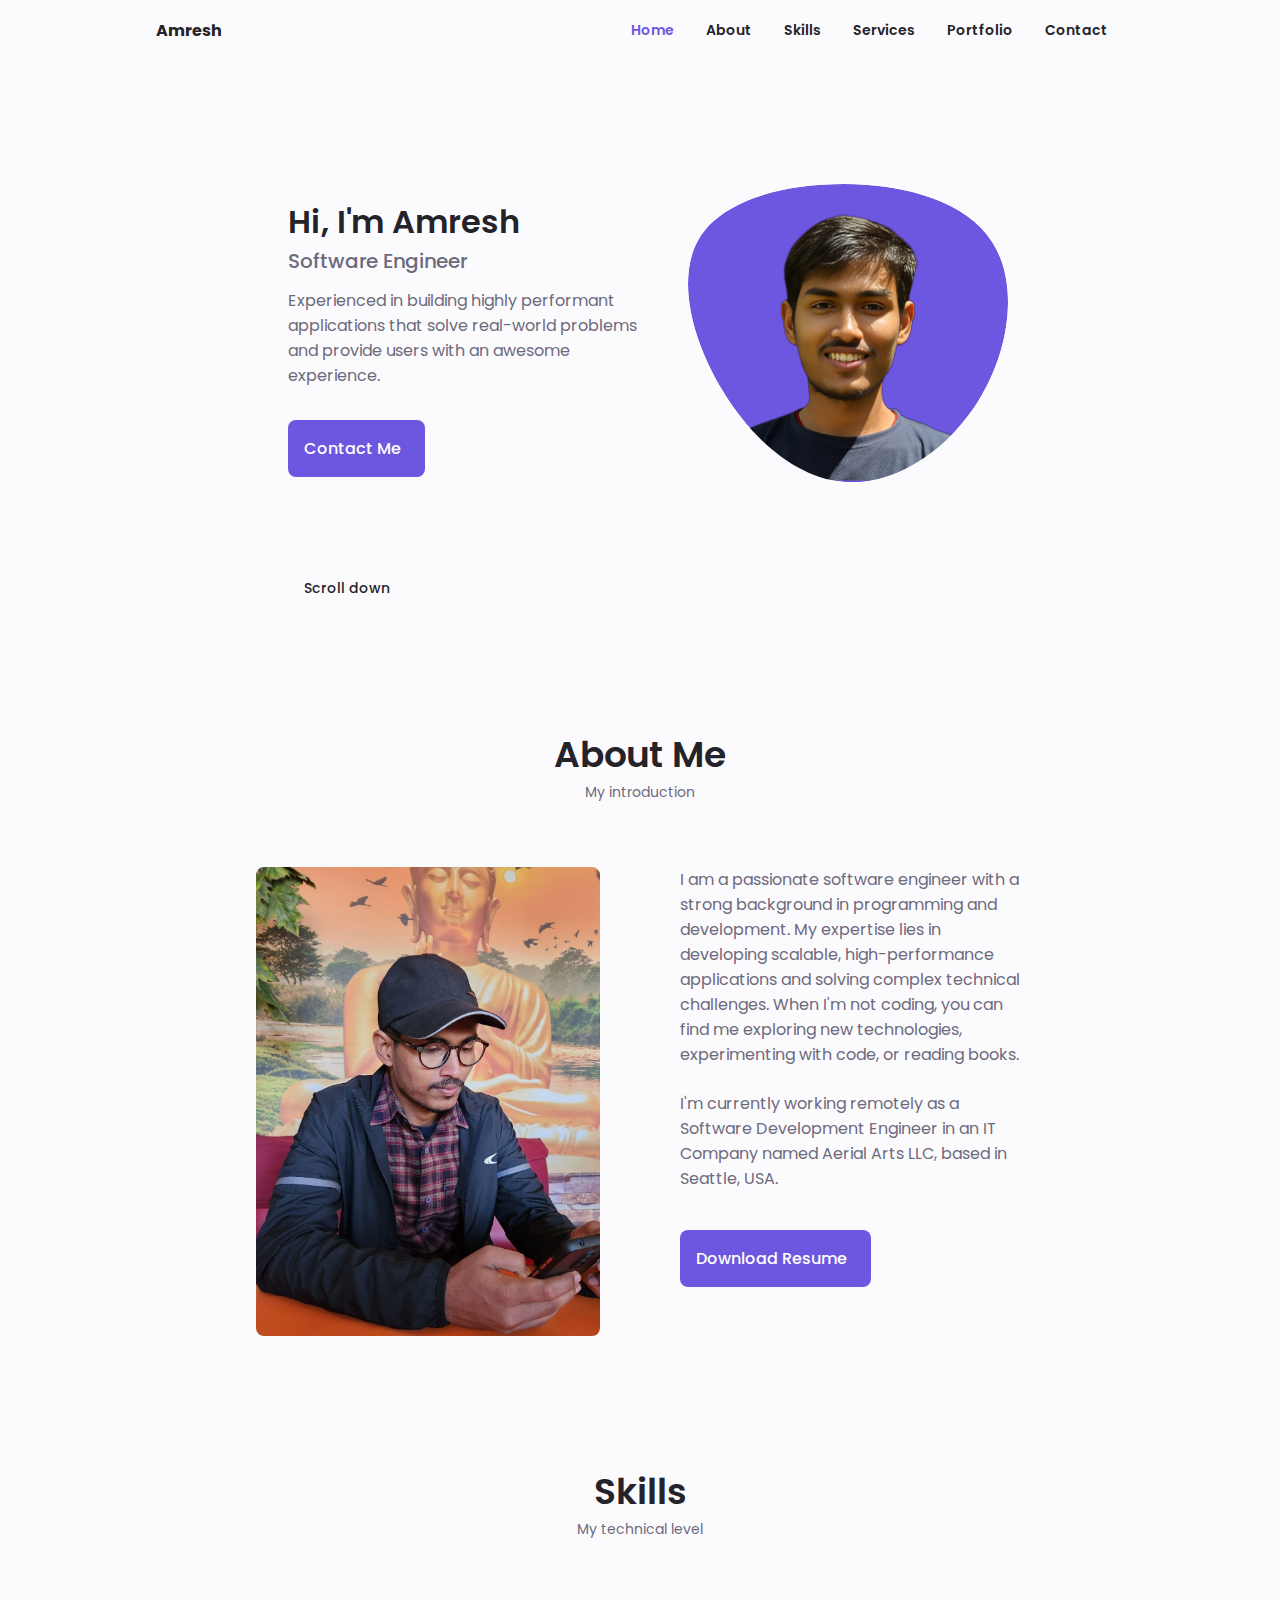
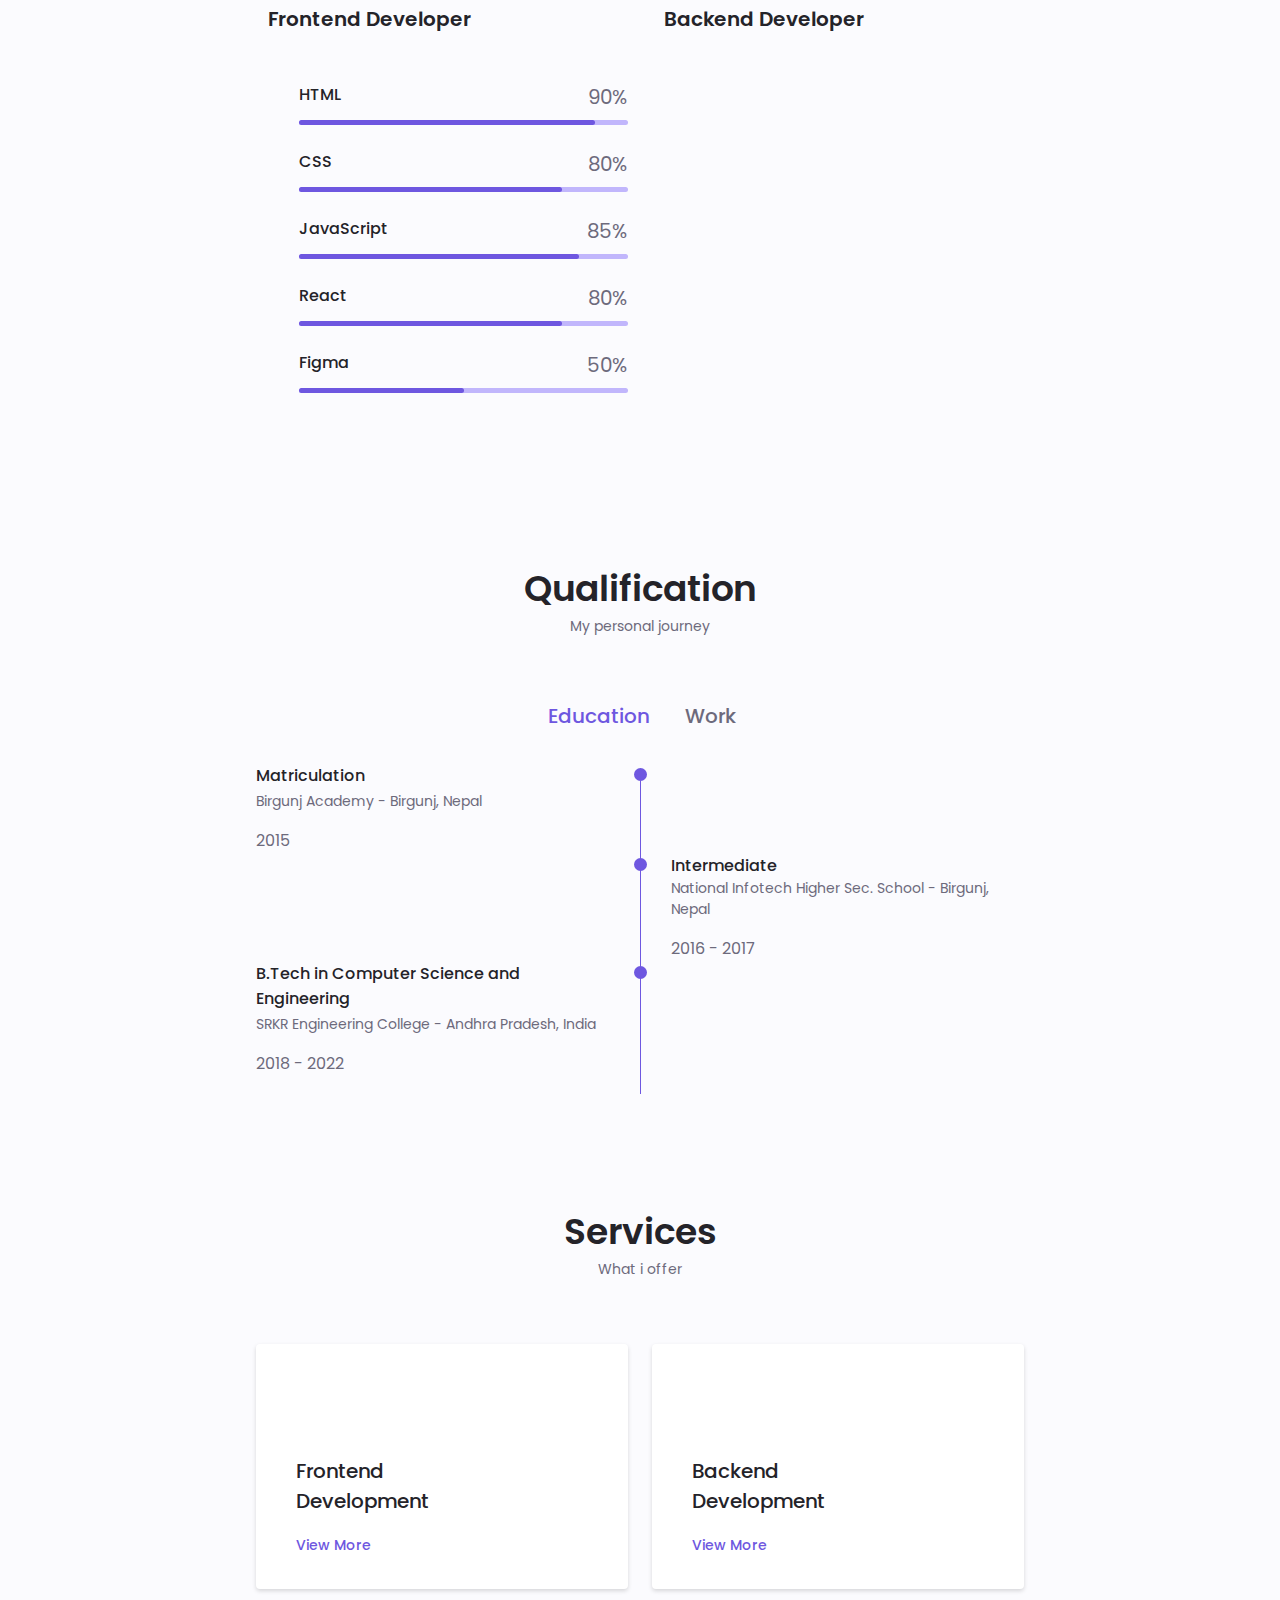
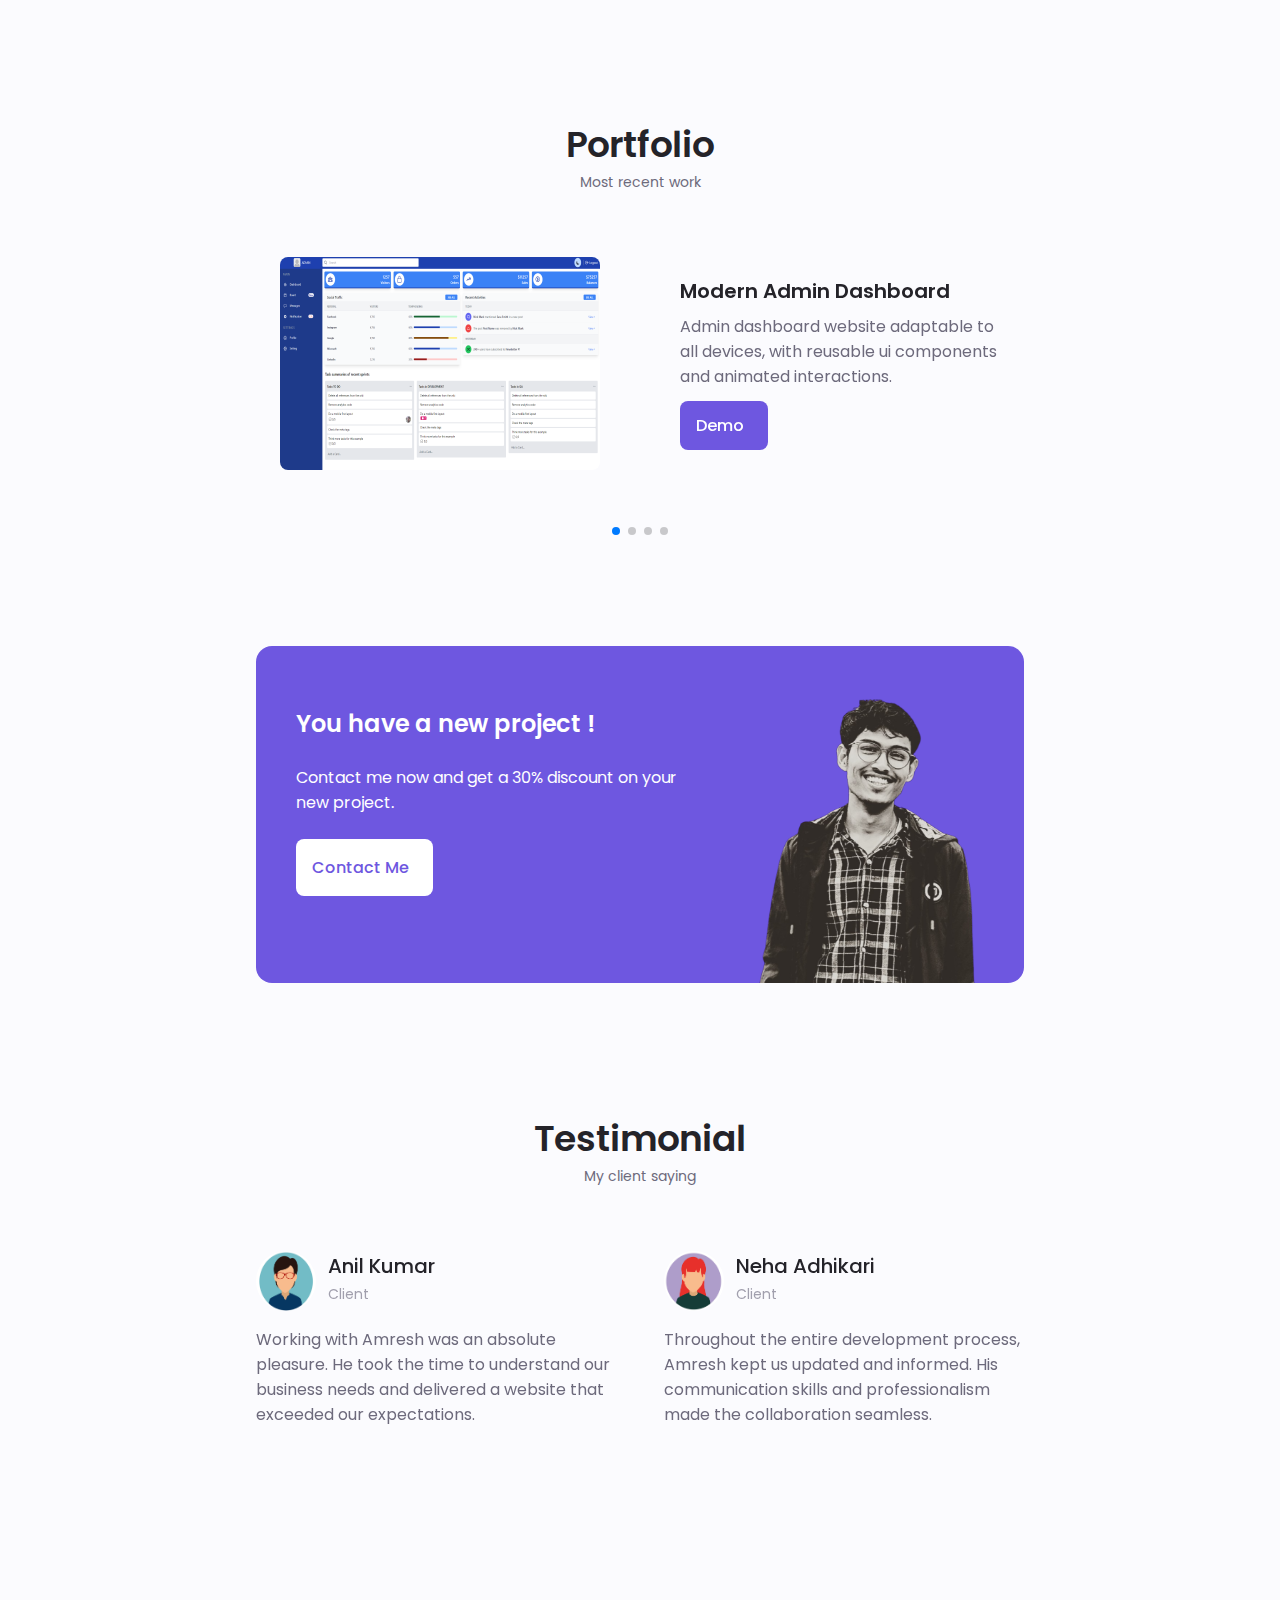
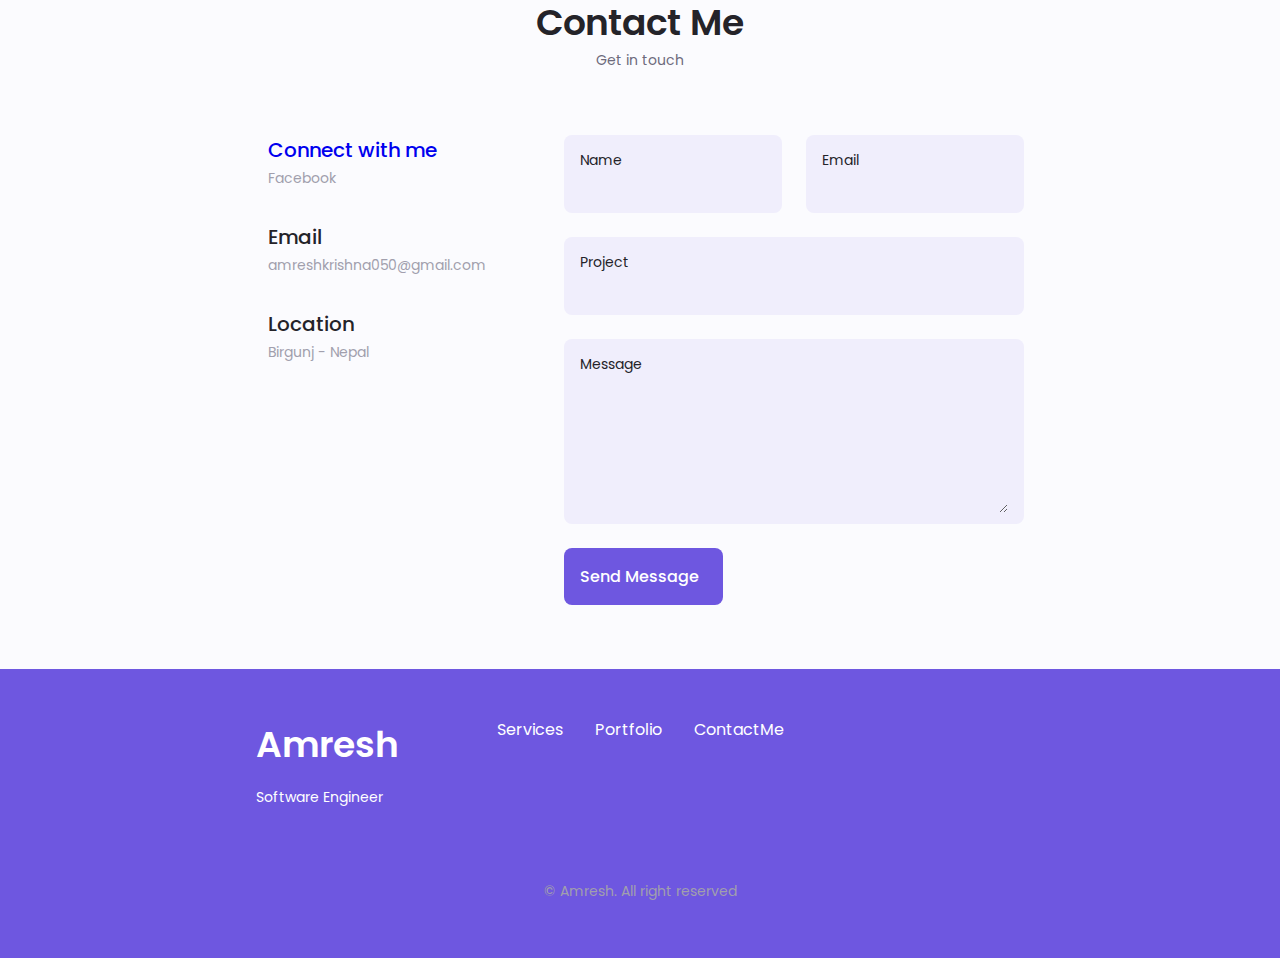
==== index.html @ 9543bdca "initial commit" ====
<!DOCTYPE html>
<html lang="en">

<head>
    <meta charset="UTF-8" />
    <meta name="viewport" content="width=device-width, initial-scale=1.0" />
    <title>Amresh Sharma</title>
    <link rel="shortcut icon" type="image/x-icon" href="assets/img/aks-title.png" />

    <!--==================== UNICONS ====================-->
    <link rel="stylesheet" href="https://unicons.iconscout.com/release/v3.0.6/css/line.css" />
    <link rel="stylesheet" href="https://unicons.iconscout.com/release/v3.0.6/css/solid.css" />

    <!--==================== SWIPER CSS ====================-->
    <link rel="stylesheet" href="assets/css/swiper-bundle.min.css" />

    <!--==================== CSS ====================-->
    <link rel="stylesheet" href="assets/css/styles.css" />
</head>

<body>
    <!--==================== HEADER ====================-->
    <header class="header" id="header">
        <nav class="nav container">
            <a href="#" class="nav__logo">Amresh</a>
            <div class="nav__menu" id="nav-menu">
                <ul class="nav__list grid">
                    <li class="nav__item">
                        <a href="#home" class="nav__link active-link">
                            <i class="uil uil-estate nav__icon"></i>Home
                        </a>
                    </li>
                    <li class="nav__item">
                        <a href="#about" class="nav__link">
                            <i class="uil uil-user nav__icon"></i>About
                        </a>
                    </li>
                    <li class="nav__item">
                        <a href="#skills" class="nav__link">
                            <i class="uil uil-file-alt nav__icon"></i>Skills
                        </a>
                    </li>
                    <li class="nav__item">
                        <a href="#services" class="nav__link">
                            <i class="uil uil-briefcase-alt nav__icon"></i>Services
                        </a>
                    </li>
                    <li class="nav__item">
                        <a href="#portfolio" class="nav__link">
                            <i class="uil uil-scenery nav__icon"></i>Portfolio
                        </a>
                    </li>
                    <li class="nav__item">
                        <a href="#contact" class="nav__link">
                            <i class="uil uil-message nav__icon"></i>Contact
                        </a>
                    </li>
                </ul>

                <i class="uil uil-times nav__close" id="nav-close"></i>
            </div>

            <div class="nav__btns">
                <!-- Theme change button  -->
                <i class="uil uil-moon change-theme" id="theme-button"></i>
                <div class="nav__toggle" id="nav-toggle">
                    <i class="uil uil-apps"></i>
                </div>
            </div>
        </nav>
    </header>

    <!--==================== MAIN ====================-->
    <main class="main">
        <!--==================== HOME ====================-->
        <section class="home section" id="home">
            <div class="home__container container grid">
                <div class="home__content grid">
                    <div class="home__social">
                        <a href="https://www.linkedin.com/in/amresh-sharma-8708b0192/" target="_blank"
                            class="home__social-icon">
                            <i class="uil uil-linkedin-alt"></i>
                        </a>
                        <a href="https://github.com/AmreshSharma01" target="_blank" class="home__social-icon">
                            <i class="uil uil-github-alt"></i>
                        </a>
                        <a href="https://twitter.com/aks_amresh37" target="_blank" class="home__social-icon">
                            <i class="uil uil-twitter-alt"></i>
                        </a>
                    </div>

                    <div class="home__img">
                        <svg class="home__blob" viewBox="0 0 200 187" xmlns="http://www.w3.org/2000/svg"
                            xmlns:xlink="http://www.w3.org/1999/xlink">
                            <mask id="mask0" mask-type="alpha">
                                <path d="M190.312 36.4879C206.582 62.1187 201.309 102.826 182.328 134.186C163.346 165.547 
                                130.807 187.559 100.226 186.353C69.6454 185.297 41.0228 161.023 21.7403 129.362C2.45775 
                                97.8511 -7.48481 59.1033 6.67581 34.5279C20.9871 10.1032 59.7028 -0.149132 97.9666 
                                0.00163737C136.23 0.303176 174.193 10.857 190.312 36.4879Z" />
                            </mask>
                            <g mask="url(#mask0)">
                                <path d="M190.312 36.4879C206.582 62.1187 201.309 102.826 182.328 134.186C163.346 
                                165.547 130.807 187.559 100.226 186.353C69.6454 185.297 41.0228 161.023 21.7403 
                                129.362C2.45775 97.8511 -7.48481 59.1033 6.67581 34.5279C20.9871 10.1032 59.7028 
                                -0.149132 97.9666 0.00163737C136.23 0.303176 174.193 10.857 190.312 36.4879Z" />
                                <image class="home__blob-img" x="12" y="15" href="assets/img/aks.png" />
                            </g>
                        </svg>
                    </div>

                    <div class="home__data">
                        <h1 class="home__title">Hi, I'm Amresh</h1>
                        <h3 class="home__subtitle">Software Engineer</h3>
                        <p class="home__description">
                            Experienced in building highly performant applications that
                            solve real-world problems and provide users with an awesome
                            experience.
                        </p>

                        <a href="#contact" class="button button--flex">
                            Contact Me<i class="uil uil-message button__icon"></i>
                        </a>
                    </div>
                </div>

                <div class="home__scroll">
                    <a href="#about" class="home__scroll-button button--flex">
                        <i class="uil uil-mouse-alt home__scroll-mouse"></i>
                        <span class="home__scroll-name">Scroll down</span>
                        <i class="uil uil-arrow-down home__scroll-arrow"></i>
                    </a>
                </div>
            </div>
        </section>

        <!--==================== ABOUT ====================-->
        <section class="about section" id="about">
            <h2 class="section__title">About Me</h2>
            <span class="section__subtitle">My introduction</span>
            <div class="about__container container grid">
                <img src=" assets/img/about-sec-img.jpg" alt="" class="about__img" />
                <div class="about__data">
                    <p class="about__description">
                        I am a passionate software engineer with a strong background in
                        programming and development. My expertise lies in developing
                        scalable, high-performance applications and solving complex
                        technical challenges. When I'm not coding, you can find me
                        exploring new technologies, experimenting with code, or reading
                        books.
                    </p>
                    <p class="about__description">
                        I'm currently working remotely as a Software Development Engineer
                        in an IT Company named Aerial Arts LLC, based in Seattle, USA.
                    </p>
                    <div class="space-15"></div>
                    <div class="about__buttons">
                        <a download="" href="assets/pdf/Amresh Sharma -Resume.pdf" class="button button--flex">
                            Download Resume
                            <i class="uil uil-download-alt button__icon"></i>
                        </a>
                    </div>
                </div>
            </div>
        </section>

        <!--==================== SKILLS ====================-->
        <section class="skills section" id="skills">
            <h2 class="section__title">Skills</h2>
            <span class="section__subtitle">My technical level</span>

            <div class="skills__container container grid">
                <div>
                    <!--==================== SKILLS 1 ====================-->
                    <div class="skills__content skills__open">
                        <div class="skills__header">
                            <i class="uil uil-brackets-curly skills__icon"></i>
                            <div>
                                <h1 class="skills__titles">Frontend Developer</h1>
                            </div>

                            <i class="uil uil-angle-down skills__arrow"></i>
                        </div>

                        <div class="skills__list grid">
                            <div class="skills__data">
                                <div class="skills__titles">
                                    <h3 class="skills__name">HTML</h3>
                                    <span class="skills__number">90%</span>
                                </div>
                                <div class="skills__bar">
                                    <span class="skills__percentage skills__html"></span>
                                </div>
                            </div>

                            <div class="skills__data">
                                <div class="skills__titles">
                                    <h3 class="skills__name">CSS</h3>
                                    <span class="skills__number">80%</span>
                                </div>
                                <div class="skills__bar">
                                    <span class="skills__percentage skills__css"></span>
                                </div>
                            </div>

                            <div class="skills__data">
                                <div class="skills__titles">
                                    <h3 class="skills__name">JavaScript</h3>
                                    <span class="skills__number">85%</span>
                                </div>
                                <div class="skills__bar">
                                    <span class="skills__percentage skills__js"></span>
                                </div>
                            </div>

                            <div class="skills__data">
                                <div class="skills__titles">
                                    <h3 class="skills__name">React</h3>
                                    <span class="skills__number">80%</span>
                                </div>
                                <div class="skills__bar">
                                    <span class="skills__percentage skills__react"></span>
                                </div>
                            </div>
                            <div class="skills__data">
                                <div class="skills__titles">
                                    <h3 class="skills__name">Figma</h3>
                                    <span class="skills__number">50%</span>
                                </div>
                                <div class="skills__bar">
                                    <span class="skills__percentage skills__figma"></span>
                                </div>
                            </div>
                        </div>
                    </div>
                </div>
                <div>
                    <!--==================== SKILLS 2 ====================-->
                    <div class="skills__content skills__close">
                        <div class="skills__header">
                            <i class="uil uil-server-network skills__icon"></i>
                            <div>
                                <h1 class="skills__titles">Backend Developer</h1>
                            </div>
                            <i class="uil uil-angle-down skills__arrow"></i>
                        </div>

                        <div class="skills__list grid">
                            <div class="skills__data">
                                <div class="skills__titles">
                                    <h3 class="skills__name">Node Js</h3>
                                    <span class="skills__number">75%</span>
                                </div>
                                <div class="skills__bar">
                                    <span class="skills__percentage skills__nodejs"></span>
                                </div>
                            </div>

                            <div class="skills__data">
                                <div class="skills__titles">
                                    <h3 class="skills__name">Java - Springboot</h3>
                                    <span class="skills__number">70%</span>
                                </div>
                                <div class="skills__bar">
                                    <span class="skills__percentage skills__spring"></span>
                                </div>
                            </div>

                            <div class="skills__data">
                                <div class="skills__titles">
                                    <h3 class="skills__name">Python</h3>
                                    <span class="skills__number">60%</span>
                                </div>
                                <div class="skills__bar">
                                    <span class="skills__percentage skills__python"></span>
                                </div>
                            </div>

                            <div class="skills__data">
                                <div class="skills__titles">
                                    <h3 class="skills__name">MySql Database</h3>
                                    <span class="skills__number">75%</span>
                                </div>
                                <div class="skills__bar">
                                    <span class="skills__percentage skills__mysql"></span>
                                </div>
                            </div>
                        </div>
                    </div>
                </div>
            </div>
        </section>

        <!--==================== QUALIFICATION ====================-->
        <section class="qualification section">
            <h2 class="section__title">Qualification</h2>
            <span class="section__subtitle">My personal journey</span>

            <div class="qualification__container container">
                <div class="qualification__tabs">
                    <div class="qualification__button button--flex qualification__active" data-target="#education">
                        <i class="uil uil-graduation-cap qualification__icon"></i>
                        Education
                    </div>
                    <div class="qualification__button button--flex" data-target="#work">
                        <i class="uil uil-briefcase-alt qualification__icon"></i>
                        Work
                    </div>
                </div>

                <div class="qualification__sections">
                    <!--==================== QUALIFICATION CONTENT 1 ====================-->
                    <div class="qualification__content qualification__active" data-content id="education">
                        <!--==================== QUALIFICATION 1 ====================-->
                        <div class="qualification__data">
                            <div>
                                <h3 class="qualification__title">Matriculation</h3>
                                <span class="qualification__subtitle">Birgunj Academy - Birgunj, Nepal
                                </span>
                                <div class="qualifcation__calendar">
                                    <i class="uil uil-calendar-alt"></i>
                                    2015
                                </div>
                            </div>

                            <div>
                                <span class="qualification__rounder"></span>
                                <span class="qualification__line"></span>
                            </div>
                        </div>

                        <!--==================== QUALIFICATION 2 ====================-->
                        <div class="qualification__data">
                            <div></div>

                            <div>
                                <span class="qualification__rounder"></span>
                                <span class="qualification__line"></span>
                            </div>

                            <div>
                                <h3 class="qualification__title">Intermediate</h3>
                                <span class="qualification__subtitle">National Infotech Higher Sec. School - Birgunj,
                                    Nepal</span>
                                <div class="qualifcation__calendar">
                                    <i class="uil uil-calendar-alt"></i>
                                    2016 - 2017
                                </div>
                            </div>
                        </div>

                        <!--==================== QUALIFICATION 3 ====================-->
                        <div class="qualification__data">
                            <div>
                                <h3 class="qualification__title">
                                    B.Tech in Computer Science and Engineering
                                </h3>
                                <span class="qualification__subtitle">SRKR Engineering College - Andhra Pradesh,
                                    India</span>
                                <div class="qualifcation__calendar">
                                    <i class="uil uil-calendar-alt"></i>
                                    2018 - 2022
                                </div>
                            </div>

                            <div>
                                <span class="qualification__rounder"></span>
                                <span class="qualification__line"></span>
                            </div>
                        </div>
                    </div>

                    <!--==================== QUALIFICATION CONTENT 2 ====================-->
                    <div class="qualification__content" data-content id="work">
                        <!--==================== QUALIFICATION 1 ====================-->
                        <div class="qualification__data">
                            <div>
                                <h3 class="qualification__title">Co-Founder</h3>
                                <span class="qualification__subtitle">BinarySquad Pvt. Ltd, an IT company startup</span>
                                <div class="qualifcation__calendar">
                                    <i class="uil uil-calendar-alt"></i>
                                    2022 -2023
                                </div>
                            </div>

                            <div>
                                <span class="qualification__rounder"></span>
                                <span class="qualification__line"></span>
                            </div>
                        </div>

                        <!--==================== QUALIFICATION 2 ====================-->
                        <div class="qualification__data">
                            <div></div>

                            <div>
                                <span class="qualification__rounder"></span>
                                <span class="qualification__line"></span>
                            </div>

                            <div>
                                <h3 class="qualification__title">
                                    Software Development Engineer
                                </h3>
                                <span class="qualification__subtitle">Aerial Arts LLC - Seattle, USA (Remote Work from
                                    Nepal)</span>
                                <div class="qualifcation__calendar">
                                    <i class="uil uil-calendar-alt"></i>
                                    2022 - 2023
                                </div>
                            </div>
                        </div>
                    </div>
                </div>
            </div>
        </section>

        <!--==================== SERVICES ====================-->
        <section class="services section" id="services">
            <h2 class="section__title">Services</h2>
            <span class="section__subtitle">What i offer</span>

            <div class="services__container container grid">
                <!--==================== SERVICE 1 ====================-->
                <div class="services__content">
                    <div>
                        <i class="uil uil-arrow services__icon"></i>
                        <h3 class="services__title">Frontend <br />Development</h3>
                    </div>

                    <span class="button button--flex button--small button--link services__button">
                        View More
                        <i class="uil uil-arrow-right button__icon"></i>
                    </span>

                    <div class="services__modal">
                        <div class="services__modal-content">
                            <h4 class="services__modal-title">
                                Frontend <br />Development
                            </h4>
                            <i class="uil uil-times services__modal-close"></i>

                            <ul class="services__modal-services grid">
                                <li class="services__modal-service">
                                    <i class="uil uil-check-circle services__modal-icon"></i>
                                    <p>I design and build user interfaces.</p>
                                </li>
                                <li class="services__modal-service">
                                    <i class="uil uil-check-circle services__modal-icon"></i>
                                    <p>Web page development using latest tech stack.</p>
                                </li>
                                <li class="services__modal-service">
                                    <i class="uil uil-check-circle services__modal-icon"></i>
                                    <p>
                                        I position your company websites at priority on search
                                        engines by managing its SEO performance.
                                    </p>
                                </li>
                            </ul>
                        </div>
                    </div>
                </div>

                <!--==================== SERVICE 2 ====================-->
                <div class="services__content">
                    <div>
                        <i class="uil uil-pen services__icon"></i>
                        <h3 class="services__title">Backend <br />Development</h3>
                    </div>

                    <span class="button button--flex button--small button--link services__button">
                        View More
                        <i class="uil uil-arrow-right button__icon"></i>
                    </span>

                    <div class="services__modal">
                        <div class="services__modal-content">
                            <h4 class="services__modal-title">Backend <br />Development</h4>
                            <i class="uil uil-times services__modal-close"></i>

                            <ul class="services__modal-services grid">
                                <li class="services__modal-service">
                                    <i class="uil uil-check-circle services__modal-icon"></i>
                                    <p>
                                        I create and maintain APIs that enable communication
                                        between the front-end of web applications and the
                                        server-side.
                                    </p>
                                </li>
                                <li class="services__modal-service">
                                    <i class="uil uil-check-circle services__modal-icon"></i>
                                    <p>
                                        I design and maintain the database schema for web
                                        applications.
                                    </p>
                                </li>
                                <li class="services__modal-service">
                                    <i class="uil uil-check-circle services__modal-icon"></i>
                                    <p>
                                        I deploy web applications to servers and cloud platforms
                                        such as AWS or Google Cloud Platform.
                                    </p>
                                </li>
                            </ul>
                        </div>
                    </div>
                </div>
            </div>
        </section>

        <!--==================== PORTFOLIO ====================-->
        <section class="portfolio section" id="portfolio">
            <h2 class="section__title">Portfolio</h2>
            <span class="section__subtitle">Most recent work</span>
            <div class="portfolio__container container swiper-container">
                <div class="swiper-wrapper">
                    <!--==================== PORTFOLIO 1====================-->
                    <div class="portfolio__content grid swiper-slide">
                        <img src="assets/img/portfolio1.png" alt="" class="portfolio__img" />
                        <div class="portfolio__data">
                            <h3 class="portfolio__title">Modern Admin Dashboard</h3>
                            <p class="portfolio__description">
                                Admin dashboard website adaptable to all devices, with
                                reusable ui components and animated interactions.
                            </p>
                            <a href="https://aks-admin-dashboard.netlify.app/"
                                class="button button--flex button--small portfolio__button">
                                Demo
                                <i class="uil uil-arrow-right button__icon"></i>
                            </a>
                        </div>
                    </div>
                    <!--==================== PORTFOLIO 2====================-->
                    <div class="portfolio__content grid swiper-slide">
                        <img src="assets/img/portfolio2.jpg" alt="" class="portfolio__img" />
                        <div class="portfolio__data">
                            <h3 class="portfolio__title">AlphaX Website</h3>
                            <p class="portfolio__description">
                                Cloud Hosting Website made using pure html and css.
                            </p>
                            <a href="https://aksamresh.netlify.app/"
                                class="button button--flex button--small portfolio__button">
                                Demo
                                <i class="uil uil-arrow-right button__icon"></i>
                            </a>
                        </div>
                    </div>
                    <!--==================== PORTFOLIO 3====================-->
                    <div class="portfolio__content grid swiper-slide">
                        <img src="assets/img/portfolio3.jpg" alt="" class="portfolio__img" />
                        <div class="portfolio__data">
                            <h3 class="portfolio__title">Hospital Management System</h3>
                            <p class="portfolio__description">
                                A Web based Hospital Patient Record Management System project
                                supporting most of the standard HIMS functionalities.
                            </p>
                            <a href="https://github.com/AmreshSharma01/Hospital-Management-System"
                                class="button button--flex button--small portfolio__button">
                                Code
                                <i class="uil uil-arrow-right button__icon"></i>
                            </a>
                        </div>
                    </div>
                    <!--==================== PORTFOLIO 4====================-->
                    <div class="portfolio__content grid swiper-slide">
                        <img src="assets/img/portfolio4.png" alt="" class="portfolio__img" />
                        <div class="portfolio__data">
                            <h3 class="portfolio__title">Web Crawler</h3>
                            <p class="portfolio__description">
                                A desktop application used for web scraping which uses
                                Beautiful Soup python library for pulling data out of HTML and
                                XML files.
                            </p>
                            <a href="https://github.com/AmreshSharma01/Hackathon-2019/tree/main/project"
                                class="button button--flex button--small portfolio__button">
                                Code
                                <i class="uil uil-arrow-right button__icon"></i>
                            </a>
                        </div>
                    </div>
                </div>

                <!-- Add Arrows  -->
                <div class="swiper-button-next">
                    <i class="uil uil-angle-right-b swiper-portfolio-icon"></i>
                </div>
                <div class="swiper-button-prev">
                    <i class="uil uil-angle-left-b swiper-portfolio-icon"></i>
                </div>

                <!-- Add Pagination -->
                <div class="swiper-pagination"></div>
            </div>
        </section>

        <!--==================== PROJECT IN MIND ====================-->
        <section class="project section">
            <div class="project__bg">
                <div class="project__container container grid">
                    <div class="project__data">
                        <h2 class="project__title">You have a new project !</h2>
                        <p class="project__description">
                            Contact me now and get a 30% discount on your new project.
                        </p>
                        <a href="#contact" class="button button--flex button--white">
                            Contact Me
                            <i class="uil uil-message project__icon button__icon"></i>
                        </a>
                    </div>
                    <img src="assets/img/project-sec-img.png" alt="" class="project__img" />
                </div>
            </div>
        </section>

        <!--==================== TESTIMONIAL ====================-->
        <section class="testimonial section">
            <h2 class="section__title">Testimonial</h2>
            <span class="section__subtitle">My client saying</span>
            <div class="testimonial__container container swiper-container">
                <div class="swiper-wrapper">
                    <!--==================== TESTIMONIAL 1 ====================-->
                    <div class="testimonial__content swiper-slide">
                        <div class="testimonial__data">
                            <div class="testimonial__header">
                                <img src="assets/img/avatar-male.png" alt="" class="testimonial__img" />

                                <div>
                                    <h3 class="testimonial__name">Anil Kumar</h3>
                                    <span class="testimonial__client">Client</span>
                                </div>
                            </div>

                            <div>
                                <!-- <i class="uil uil-star testimonial__icon-star"></i> -->
                                <i class="uis uis-star testimonial__icon-star"></i>
                                <i class="uis uis-star testimonial__icon-star"></i>
                                <i class="uis uis-star testimonial__icon-star"></i>
                                <i class="uis uis-star testimonial__icon-star"></i>
                                <i class="uis uis-star testimonial__icon-star"></i>
                            </div>
                        </div>
                        <p class="testimonial__description">
                            Working with Amresh was an absolute pleasure. He took the time
                            to understand our business needs and delivered a website that
                            exceeded our expectations.
                        </p>
                    </div>
                    <!--==================== TESTIMONIAL 2 ====================-->
                    <div class="testimonial__content swiper-slide">
                        <div class="testimonial__data">
                            <div class="testimonial__header">
                                <img src="assets/img/avatar-female.png" alt="" class="testimonial__img" />

                                <div>
                                    <h3 class="testimonial__name">Neha Adhikari</h3>
                                    <span class="testimonial__client">Client</span>
                                </div>
                            </div>

                            <div>
                                <i class="uis uis-star testimonial__icon-star"></i>
                                <i class="uis uis-star testimonial__icon-star"></i>
                                <i class="uis uis-star testimonial__icon-star"></i>
                                <i class="uis uis-star testimonial__icon-star"></i>
                                <i class="uis uis-star testimonial__icon-star"></i>
                            </div>
                        </div>
                        <p class="testimonial__description">
                            Throughout the entire development process, Amresh kept us
                            updated and informed. His communication skills and
                            professionalism made the collaboration seamless.
                        </p>
                    </div>
                    <!--==================== TESTIMONIAL 3 ====================-->
                    <div class="testimonial__content swiper-slide">
                        <div class="testimonial__data">
                            <div class="testimonial__header">
                                <img src="assets/img/avatar-male2.png" alt="" class="testimonial__img" />

                                <div>
                                    <h3 class="testimonial__name">Hari Prasad</h3>
                                    <span class="testimonial__client">Client</span>
                                </div>
                            </div>

                            <div>
                                <i class="uis uis-star testimonial__icon-star"></i>
                                <i class="uis uis-star testimonial__icon-star"></i>
                                <i class="uis uis-star testimonial__icon-star"></i>
                                <i class="uis uis-star testimonial__icon-star"></i>
                                <i class="uis uis-star testimonial__icon-star"></i>
                            </div>
                        </div>
                        <p class="testimonial__description">
                            The software solution built for us by him has revolutionized the
                            way we do business. It has increased our productivity and
                            improved our bottom line.
                        </p>
                    </div>
                </div>

                <div class="swiper-pagination swiper-pagination-testimonial"></div>
            </div>
        </section>

        <!--==================== CONTACT ME ====================-->
        <section class="contact section" id="contact">
            <h2 class="section__title">Contact Me</h2>
            <span class="section__subtitle">Get in touch </span>

            <div class="contact__container container grid">
                <div>
                    <div class="contact__information">
                        <i class="uil uil-comment contact__icon"></i>

                        <div>
                            <h3 class="contact__title">
                                <a href="https://www.facebook.com/amreshsharma086" target="_blank">Connect with me</a>
                            </h3>
                            <span class="contact__subtitle">Facebook</span>
                        </div>
                    </div>

                    <div class="contact__information">
                        <i class="uil uil-envelope contact__icon"></i>

                        <div>
                            <h3 class="contact__title">Email</h3>
                            <span class="contact__subtitle">amreshkrishna050@gmail.com</span>
                        </div>
                    </div>

                    <div class="contact__information">
                        <i class="uil uil-map-marker contact__icon"></i>

                        <div>
                            <h3 class="contact__title">Location</h3>
                            <span class="contact__subtitle">Birgunj - Nepal</span>
                        </div>
                    </div>
                </div>

                <form action="" class="contact__form grid">
                    <div class="contact__inputs grid">
                        <div class="contact__content">
                            <label for="" class="contact__label">Name</label>
                            <input type="text" class="contact__input" />
                        </div>
                        <div class="contact__content">
                            <label for="" class="contact__label">Email</label>
                            <input type="email" class="contact__input" />
                        </div>
                    </div>
                    <div class="contact__content">
                        <label for="" class="contact__label">Project</label>
                        <input type="text" class="contact__input" />
                    </div>

                    <div class="contact__content">
                        <label for="" class="contact__label">Message</label>
                        <textarea name="" id="" cols="0" rows="5" class="contact__input"></textarea>
                    </div>

                    <div>
                        <a href="#" class="button button--flex">
                            Send Message
                            <i class="uil uil-message button__icon"></i>
                        </a>
                    </div>
                </form>
            </div>
        </section>
    </main>

    <!--==================== FOOTER ====================-->
    <footer class="footer">
        <div class="footer__bg">
            <div class="footer__container container grid">
                <div>
                    <h1 class="footer__title">Amresh</h1>
                    <span class="footer__subtitle">Software Engineer</span>
                </div>
                <ul class="footer__links">
                    <li>
                        <a href="#services" class="footer__link">Services</a>
                    </li>
                    <li>
                        <a href="#portfolio" class="footer__link">Portfolio</a>
                    </li>
                    <li>
                        <a href="#contact" class="footer__link">ContactMe</a>
                    </li>
                </ul>

                <div class="footer__socials">
                    <a href="https://www.facebook.com/amreshsharma086" target="_blank" class="footer__social">
                        <i class="uil uil-facebook-f footer__icon"></i>
                    </a>
                    <a href="https://www.instagram.com/amreshsharma086/" target="_blank" class="footer__social">
                        <i class="uil uil-instagram footer__icon"></i>
                    </a>
                    <a href="https://twitter.com/aks_amresh37" target="_blank" class="footer__social">
                        <i class="uil uil-twitter footer__icon"></i>
                    </a>
                </div>
            </div>

            <p class="footer__copy">&#169; Amresh. All right reserved</p>
        </div>
    </footer>

    <!--==================== SCROLL TOP ====================-->
    <a href="#" class="scrollup" id="scroll-up">
        <i class="uil uil-arrow-up scrollup__icon"></i>
    </a>

    <!--==================== SWIPER JS ====================-->
    <script src="assets/js/swiper-bundle.min.js"></script>

    <!--==================== MAIN JS ====================-->
    <script src="assets/js/main.js"></script>
</body>

</html>
---- assets/css/styles.css ----
/*==================== GOOGLE FONTS ====================*/
@import url("https://fonts.googleapis.com/css2?family=Poppins:wght@400;500;600&display=swap");

/*==================== VARIABLES CSS ====================*/
:root {
  --header-height: 3rem;

  /*========== Colors ==========*/
  /* Change favorite color */
  --hue-color: 250; /*Purple 250 - Green 142 - Blue 230 - Pink 340 - Red 360 -  myFav 200*/

  /* HSL color mode */
  --first-color: hsl(var(--hue-color), 69%, 61%);
  --first-color-second: hsl(var(--hue-color), 69%, 61%);
  --first-color-alt: hsl(var(--hue-color), 57%, 53%);
  --first-color-lighter: hsl(var(--hue-color), 92%, 85%);
  --title-color: hsl(var(--hue-color), 8%, 15%);
  --text-color: hsl(var(--hue-color), 8%, 45%);
  --text-color-light: hsl(var(--hue-color), 8%, 65%);
  --input-color: hsl(var(--hue-color), 70%, 96%);
  --body-color: hsl(var(--hue-color), 60%, 99%);
  --container-color: #fff;
  --scroll-bar-color: hsl(var(--hue-color), 12%, 90%);
  --scroll-thumb-color: hsl(var(--hue-color), 12%, 80%);

  /*========== Font and typography ==========*/
  --body-font: "Poppins", sans-serif;

  /* .5rem = 8px, 1rem = 16px, 1.5rem = 24px ... */
  --big-font-size: 2rem;
  --h1-font-size: 1.5rem;
  --h2-font-size: 1.25rem;
  --h3-font-size: 1.125rem;
  --normal-font-size: 0.938rem;
  --small-font-size: 0.813rem;
  --smaller-font-size: 0.75rem;

  /*========== Font weight ==========*/
  --font-medium: 500;
  --font-semi-bold: 600;

  /*========== Margenes Bottom ==========*/
  /* .25rem = 4px, .5rem = 8px, .75rem = 12px ... */
  --mb-0-25: 0.25rem;
  --mb-0-5: 0.5rem;
  --mb-0-75: 0.75rem;
  --mb-1: 1rem;
  --mb-1-5: 1.5rem;
  --mb-2: 2rem;
  --mb-2-5: 2.5rem;
  --mb-3: 3rem;

  /*========== z index ==========*/
  --z-tooltip: 10;
  --z-fixed: 100;
  --z-modal: 1000;
}

/* Font size for large devices */
@media screen and (min-width: 968px) {
  :root {
    --big-font-size: 3rem;
    --h1-font-size: 2.25rem;
    --h2-font-size: 1.5rem;
    --h3-font-size: 1.25rem;
    --normal-font-size: 1rem;
    --small-font-size: 0.875rem;
    --smaller-font-size: 0.813rem;
  }
}

/*========== Variables Dark theme ==========*/
body.dark-theme {
  /* HSL color mode */
  --first-color-second: hsl(var(--hue-color), 30%, 8%);
  --title-color: hsl(var(--hue-color), 8%, 95%);
  --text-color: hsl(var(--hue-color), 8%, 75%);
  --input-color: hsl(var(--hue-color), 29%, 16%);
  --body-color: hsl(var(--hue-color), 28%, 12%);
  --container-color: hsl(var(--hue-color), 29%, 16%);
  --scroll-bar-color: hsl(var(--hue-color), 12%, 48%);
  --scroll-thumb-color: hsl(var(--hue-color), 12%, 36%);
}

/*========== Button Dark/Light ==========*/
.nav__btns {
  display: flex;
  align-items: center;
}

.change-theme {
  font-size: 1.25rem;
  color: var(--title-color);
  margin-right: var(--mb-1);
  cursor: pointer;
}

.change-theme:hover {
  color: var(--first-color);
}
/*==================== BASE ====================*/
* {
  box-sizing: border-box;
  padding: 0;
  margin: 0;
}

html {
  scroll-behavior: smooth;
}

body {
  margin: 0 0 var(--header-height) 0;
  font-family: var(--body-font);
  font-size: var(--normal-font-size);
  background-color: var(--body-color);
  color: var(--text-color);
}

h1,
h2,
h3,
h4 {
  color: var(--title-color);
  font-weight: var(--font-semi-bold);
}

ul {
  list-style: none;
}

a {
  text-decoration: none;
}

img {
  max-width: 100%;
  height: auto;
}

.space-1 {
  height: 1px;
  width: 100%;
}
.space-2 {
  height: 2px;
  width: 100%;
}
.space-3 {
  height: 3px;
  width: 100%;
}
.space-4 {
  height: 4px;
  width: 100%;
}
.space-5 {
  height: 5px;
  width: 100%;
}
.space-10 {
  height: 10px;
  width: 100%;
}
.space-15 {
  height: 15px;
  width: 100%;
}
.space-20 {
  height: 20px;
  width: 100%;
}
.space-25 {
  height: 25px;
  width: 100%;
}
.space-30 {
  height: 30px;
  width: 100%;
}
.space-35 {
  height: 35px;
  width: 100%;
}
.space-40 {
  height: 40px;
  width: 100%;
}
.space-45 {
  height: 45px;
  width: 100%;
}
.space-50 {
  height: 50px;
  width: 100%;
}
.space-55 {
  height: 55px;
  width: 100%;
}
.space-60 {
  height: 60px;
  width: 100%;
}
.space-65 {
  height: 65px;
  width: 100%;
}
.space-70 {
  height: 70px;
  width: 100%;
}
.space-75 {
  height: 75px;
  width: 100%;
}
.space-80 {
  height: 80px;
  width: 100%;
}
.space-85 {
  height: 85px;
  width: 100%;
}
.space-90 {
  height: 90px;
  width: 100%;
}
.space-95 {
  height: 95px;
  width: 100%;
}
.space-100 {
  height: 100px;
  width: 100%;
}
/*==================== REUSABLE CSS CLASSES ====================*/
.section {
  padding: 2rem 0 4rem;
}

.section__title {
  font-size: var(--h1-font-size);
  color: var(--title-color);
}

.section__subtitle {
  display: block;
  font-size: var(--small-font-size);
  margin-bottom: var(--mb-3);
}

.section__title,
.section__subtitle {
  text-align: center;
}

/*==================== LAYOUT ====================*/
.container {
  max-width: 768px;
  margin-left: var(--mb-1-5);
  margin-right: var(--mb-1-5);
}

.grid {
  display: grid;
  gap: 1.5rem;
}

.header {
  width: 100%;
  position: fixed;
  bottom: 0;
  left: 0;
  z-index: var(--z-fixed);
  background-color: var(--body-color);
}

/*==================== NAV ====================*/
.nav {
  max-width: 968px;
  height: var(--header-height);
  display: flex;
  justify-content: space-between;
  align-items: center;
}

.nav__logo,
.nav__toggle {
  color: var(--title-color);
  font-weight: bold;
}

.nav__logo:hover {
  color: var(--first-color);
}

.nav__toggle {
  font-size: 1.1rem;
  cursor: pointer;
}

.nav__toggle:hover {
  color: var(--first-color);
}

@media screen and (max-width: 767px) {
  .nav__menu {
    position: fixed;
    bottom: -100%;
    left: 0;
    width: 100%;
    background-color: var(--body-color);
    padding: 2rem 1.5rem 4rem;
    box-shadow: 0 -1px 4px rgba(0, 0, 0, 0.15);
    border-radius: 1.5rem 1.5rem 0 0;
    transition: 0.3s;
  }
}

.nav__list {
  grid-template-columns: repeat(3, 1fr);
  gap: 2rem;
}

.nav__link {
  display: flex;
  flex-direction: column;
  align-items: center;
  font-size: var(--small-font-size);
  color: var(--title-color);
  font-weight: var(--font-semi-bold);
}

.nav__link:hover {
  color: var(--first-color);
}

.nav__icon {
  font-size: 1.2rem;
}

.nav__close {
  position: absolute;
  right: 1.3rem;
  bottom: 0.5rem;
  font-size: 1.5rem;
  cursor: pointer;
  color: var(--first-color);
}

.nav__close:hover {
  color: var(--first-color-alt);
}
/* show menu */
.show-menu {
  bottom: 0;
}
/* Active link */
.active-link {
  color: var(--first-color);
}

/* Change background header */
.scroll-header {
  box-shadow: 0 -1px 4px rgba(0, 0, 0, 0.15);
}
/*==================== HOME ====================*/
.home__container {
  gap: 1rem;
}

.home__content {
  grid-template-columns: 5fr 3fr;
  padding-top: 3.5rem;
  align-items: center;
}

.home__social {
  display: grid;
  grid-template-columns: max-content;
  row-gap: 1rem;
}

.home__social-icon {
  font-size: 1.25rem;
  color: var(--first-color);
}

.home__social-icon:hover {
  color: var(--first-color-alt);
}

.home__blob {
  width: 200px;
  fill: var(--first-color);
}

.home__blob-img {
  width: 170px;
}

.home__data {
  grid-column: 1/3;
}

.home__title {
  font-size: bar(----big-font-size);
}

.home__subtitle {
  font-size: var(--h3-font-size);
  color: var(--text-color);
  font-weight: var(--font-medium);
  margin-bottom: var(--mb-0-75);
}

.home__description {
  margin-bottom: var(--mb-2);
}

.home__scroll {
  display: none;
}

.home__scroll-button {
  color: var(--first-color);
  transition: 0.3s;
}

.home__scroll-button:hover {
  transform: translateY(0.25rem);
}

.home__scroll-mouse {
  font-size: 2rem;
}

.home__scroll-name {
  font-size: var(--small-font-size);
  color: var(--title-color);
  font-weight: var(--font-medium);
  margin-right: var(--mb-0-25);
}

.home-scroll-arrow {
  font-size: 1.25rem;
}
/*==================== BUTTONS ====================*/
.button {
  display: inline-block;
  background-color: var(--first-color);
  color: #fff;
  padding: 1rem;
  border-radius: 0.5rem;
  font-weight: var(--font-medium);
}

.button:hover {
  background-color: var(--first-color-alt);
}

.button__icon {
  font-size: 1.25rem;
  margin-left: var(--mb-0-5);
  transition: 0.3s;
}

.button--white {
  background-color: #fff;
  color: var(--first-color);
}

.button--white:hover {
  background-color: #fff;
}
.button--flex {
  display: inline-flex;
  align-items: center;
}

.button--small {
  padding: 0.75rem 1rem;
}

.button--link {
  padding: 0;
  background-color: transparent;
  color: var(--first-color);
}

.button--link:hover {
  background-color: transparent;
  color: var(--first-color-alt);
}

/*==================== ABOUT ====================*/
.about__img {
  width: 200px;
  border-radius: 0.5rem;
  justify-self: center;
  align-self: center;
}

.about__description {
  text-align: left;
  /* https://stackoverflow.com/questions/15118540/css-text-align-justify-big-spaces */
  /* text-align: justify;
  hyphens: auto;
  -webkit-hyphens: auto;
  word-spacing: -0.05em; */
  margin-bottom: var(--mb-1-5);
}

.about__info {
  display: flex;
  justify-content: space-evenly;
  margin-bottom: var(--mb-2-5);
}

.about__info-title {
  font-size: var(--h2-font-size);
  font-weight: var(--font-semi-bold);
  color: var(--title-color);
}

.about__info-name {
  font-size: var(--smaller-font-size);
}

.about__info-title,
.about__info-name {
  display: block;
  text-align: center;
}

.about__buttons {
  display: flex;
  justify-content: center;
}
/*==================== SKILLS ====================*/
.skills__container {
  row-gap: 0;
}

.skills__header {
  display: flex;
  align-items: center;
  margin-bottom: var(--mb-2-5);
  cursor: pointer;
}

.skills__icon,
.skills__arrow {
  font-size: 2rem;
  color: var(--first-color);
}

.skills__icon {
  margin-right: var(--mb-0-75);
}

.skills__titles {
  font-size: var(--h3-font-size);
}

.skills__subtitle {
  font-size: var(--small-font-size);
  color: var(--text-color-light);
}

.skills__arrow {
  margin-left: auto;
  transition: 0.4s;
}

.skills__list {
  row-gap: 1.5rem;
  padding-left: 2.7rem;
}

.skills__titles {
  display: flex;
  justify-content: space-between;
  margin-bottom: var(--mb-0-5);
}

.skills__name {
  font-size: var(--normal-font-size);
  font-weight: var(--font-medium);
}

.skills__bar,
.skills__percentage {
  height: 5px;
  border-radius: 0.25rem;
}

.skills__bar {
  background-color: var(--first-color-lighter);
}

.skills__percentage {
  display: block;
  background-color: var(--first-color);
}

.skills__html {
  width: 90%;
}
.skills__css {
  width: 80%;
}
.skills__js {
  width: 85%;
}
.skills__react {
  width: 80%;
}
.skills__nodejs {
  width: 75%;
}
.skills__spring {
  width: 70%;
}
.skills__python {
  width: 60%;
}
.skills__mysql {
  width: 75%;
}
.skills__figma {
  width: 50%;
}

.skills__close .skills__list {
  height: 0;
  overflow: hidden;
}

.skills__open .skills__list {
  height: max-content;
  margin-bottom: var(--mb-2-5);
}

.skills__open .skills__arrow {
  transform: rotate(-180deg);
}

/*==================== QUALIFICATION ====================*/
.qualification__tabs {
  display: flex;
  justify-content: space-evenly;
  margin-bottom: var(--mb-2);
}

.qualification__button {
  font-size: var(--h3-font-size);
  font-weight: var(--font-medium);
  cursor: pointer;
}

.qualification__button:hover {
  color: var(--first-color);
}

.qualification__icon {
  font-size: 1.8rem;
  margin-right: var(--mb-0-25);
}

.qualification__data {
  display: grid;
  grid-template-columns: 1fr max-content 1fr;
  column-gap: 1.5rem;
}

.qualification__title {
  font-size: var(--normal-font-size);
  font-weight: var(--font-medium);
}

.qualification__subtitle {
  display: inline-block;
  font-size: var(--small-font-size);
  margin-bottom: var(--mb-1);
}

.qualification__calendar {
  font-size: var(--smaller-font-size);
  color: var(--text-color-light);
}

.qualification__rounder {
  display: inline-block;
  width: 13px;
  height: 13px;
  background-color: var(--first-color);
  border-radius: 50%;
}

.qualification__line {
  display: block;
  width: 1px;
  height: 100%;
  background-color: var(--first-color);
  transform: translate(6px, -7px);
}

.qualification [data-content] {
  display: none;
}

.qualification__active[data-content] {
  display: block;
}

.qualification__button.qualification__active {
  color: var(--first-color);
}

/*==================== SERVICES ====================*/
.services__container {
  gap: 1.5rem;
  grid-template-columns: repeat(2, 1fr);
}

.services__content {
  position: relative;
  background-color: var(--container-color);
  padding: 3.5rem 0.5rem 1.25rem 1.5rem;
  border-radius: 0.25rem;
  box-shadow: 0 2px 4px rgba(0, 0, 0, 0.15);
  transition: 0.3s;
}

.services__content:hover {
  box-shadow: 0 4px 8px rgba(0, 0, 0, 0.15);
}

.services__icon {
  display: block;
  font-size: 1.5rem;
  color: var(--first-color);
  margin-bottom: var(--mb-1);
}

.services__title {
  font-size: var(--h3-font-size);
  margin-bottom: var(--mb-1);
  font-weight: var(--font-medium);
}

.services__button {
  cursor: pointer;
  font-size: var(--small-font-size);
}

.services__button:hover .button__icon {
  transform: translateX(0.25rem);
}

.services__modal {
  position: fixed;
  top: 0;
  /* left: 0;
  right: 0; */
  left: 1.5rem;
  right: 1.5rem;
  bottom: 0;
  background-color: rgba(0, 0, 0, 0.5);
  display: flex;
  align-items: center;
  justify-content: center;
  padding: 0 1rem;
  z-index: var(--z-modal);
  opacity: 0;
  visibility: hidden;
  transition: 0.3s;
}

.services__modal-content {
  position: relative;
  background-color: var(--container-color);
  padding: 1.5rem;
  border-radius: 0.5rem;
}

.services__modal-services {
  row-gap: 1rem;
}

.services__modal-service {
  display: flex;
}

.services__modal-title {
  font-size: var(--h3-font-size);
  font-weight: var(--font-medium);
  margin-bottom: var(--mb-1-5);
}

.services__modal-close {
  position: absolute;
  top: 1rem;
  right: 1rem;
  font-size: 1.5rem;
  color: var(--first-color);
  cursor: pointer;
}

.services__modal-icon {
  color: var(--first-color);
  margin-right: var(--mb-0-25);
}

/* Active Modal */
.active-modal {
  opacity: 1;
  visibility: visible;
}
/*==================== PORTFOLIO ====================*/
.portfolio__container {
  overflow: initial;
}

.portfolio__content {
  padding: 0 1.5rem;
}

.portfolio__img {
  width: 265px;
  border-radius: 0.5rem;
  justify-self: center;
}

.portfolio__title {
  font-size: var(--h3-font-size);
  margin-bottom: var(--mb-0-5);
}

.portfolio__description {
  margin-bottom: var(--mb-0-75);
}

.portfolio__button:hover .button__icon {
  transform: translateX(0.25rem);
}

.swiper-button-prev::after,
.swiper-button-next::after {
  content: "";
}

.swiper-portfolio-icon {
  font-size: 2rem;
  color: var(--first-color);
}

.swiper-button-prev {
  left: -0.5rem;
}

.swiper-button-next {
  right: -0.5rem;
}

.swiper-container-horizontal > .swiper-pagination-bullets {
  bottom: -2.5rem;
}

.swiper-pagination-bullets-active {
  background-color: var(--first-color);
}

.swiper-button-prev,
.swiper-button-next,
.swiper-pagination-bullets {
  outline: none;
}

/*==================== PROJECT IN MIND ====================*/
.project {
  text-align: center;
}

.project__bg {
  background-color: var(--first-color-second);
  padding-top: 3rem;
}

.project__title {
  font-size: var(--h2-font-size);
  margin-bottom: var(--mb-1-5);
}

.project__description {
  margin-bottom: var(--mb-1-5);
}

.project__title,
.project__description {
  color: #fff;
}

.project__img {
  width: 232px;
  justify-self: center;
}
/*==================== TESTIMONIAL ====================*/
.testimonial__data,
.testimonial__header {
  display: flex;
}

.testimonial__data {
  justify-content: space-between;
  margin-bottom: var(--mb-1);
}

.testimonial__img {
  width: 60px;
  height: 60px;
  border-radius: 50%;
  margin-right: var(--mb-0-75);
}

.testimonial__name {
  font-size: var(--h3-font-size);
  font-weight: var(--font-medium);
}

.testimonial__client {
  font-size: var(--small-font-size);
  color: var(--text-color-light);
}

.testimonial__description {
  margin-bottom: var(--mb-2-5);
}

.testimonial__icon-star {
  color: var(--first-color);
}

.swiper-container .swiper-pagination-testimonial {
  bottom: 0;
}
/*==================== CONTACT ME ====================*/
.contact__container {
  row-gap: 3rem;
}

.contact__information {
  display: flex;
  margin-bottom: var(--mb-2);
}

.contact__icon {
  font-size: 2rem;
  color: var(--first-color);
  margin-right: var(--mb-0-75);
}

.contact__title {
  font-size: var(--h3-font-size);
  font-weight: var(--font-medium);
}

.contact__subtitle {
  font-size: var(--small-font-size);
  color: var(--text-color-light);
}

.contact__content {
  background-color: var(--input-color);
  border-radius: 0.5rem;
  padding: 0.75rem 1rem 0.25rem;
}

.contact__label {
  font-size: var(--small-font-size);
  color: var(--title-color);
}

.contact__input {
  width: 100%;
  background-color: var(--input-color);
  color: var(--text-color);
  font-family: var(--body-font);
  font-size: var(--normal-font-size);
  border: none;
  outline: none;
  padding: 0.25rem 0.5rem 0.5rem 0;
}
/*==================== FOOTER ====================*/
.footer {
  padding-top: 2rem;
}

.footer__container {
  row-gap: 3.5rem;
}

.footer__bg {
  background-color: var(--first-color-second);
  padding: 2rem 0 3rem;
}

.footer__title {
  font-size: var(--h1-font-size);
  margin-bottom: var(--mb-0-75);
}

.footer__subtitle {
  font-size: var(--small-font-size);
}

.footer__links {
  display: flex;
  flex-direction: column;
  row-gap: 1.5rem;
}

.footer__link:hover {
  color: var(--first-color-lighter);
}

.footer__social {
  font-size: 1.25rem;
  margin-right: var(--mb-1-5);
}

.font__social:hover {
  color: var(--first-color-lighter);
}

.footer__copy {
  font-size: var(--small-font-size);
  text-align: center;
  color: var(--text-color-light);
  margin-top: var(--mb-3);
}

.footer__title,
.footer__subtitle,
.footer__link,
.footer__social {
  color: #fff;
}

/*========== SCROLL UP ==========*/
.scrollup {
  position: fixed;
  right: 1rem;
  bottom: -20%;
  background-color: var(--first-color);
  opacity: 0.8;
  padding: 0 0.3rem;
  border-radius: 0.4rem;
  z-index: var(--z-tooltip);
  transition: 0.4s;
}

.scrollup:hover {
  background-color: var(--first-color-alt);
}

.scrollup__icon {
  font-size: 1.5rem;
  color: #fff;
}

/* Show scroll */
.show-scroll {
  bottom: 5rem;
}
/*========== SCROLL BAR ==========*/
::-webkit-scrollbar {
  width: 0.6rem;
  background-color: var(--scroll-bar-color);
  /* background-color: red; */
  border-radius: 0.5rem;
}

::-webkit-scrollbar-thumb {
  background-color: var(--scroll-thumb-color);
  border-radius: 0.5rem;
}

::-webkit-scrollbar-thumb:hover {
  background-color: var(--text-color-light);
}
/*==================== MEDIA QUERIES ====================*/
/* For small devices */
@media screen and (max-width: 350px) {
  .container {
    margin-left: var(--mb-1);
    margin-right: var(--mb-1);
  }
  .nav__menu {
    padding: 2rem 0.25rem 4rem;
  }
  .nav__list {
    column-gap: 0;
  }
  .homme__content {
    grid-template-columns: 0.25rem 3fr;
  }
  .home__blob {
    width: 180px;
  }

  .skills__title {
    font-size: var(--normal-font-size);
  }

  .qualification__data {
    gap: 0.5rem;
  }

  .services__container {
    grid-template-columns: max-content;
    justify-content: center;
  }
  .services__content {
    padding-right: 3.5rem;
  }
  .services__modal {
    padding: 0.5rem;
  }

  .project__img {
    width: 200px;
  }

  .testimonial__data,
  .testimonial__header {
    flex-direction: column;
    align-items: center;
  }
  .testimonial__img {
    margin-right: 0;
    margin-bottom: var(--mb-0-25);
  }
  .testimonial__data,
  .testimonial__description {
    text-align: center;
  }
}

/* For medium devices */
@media screen and (min-width: 568px) {
  .home__content {
    grid-template-columns: max-content 1fr 1fr;
  }
  .home__data {
    grid-column: initial;
  }
  .home__img {
    order: 1;
    justify-self: center;
  }

  .about__container,
  .skills__container,
  .portfolio__content,
  .project__container,
  .contact__container,
  .footer__container {
    grid-template-columns: repeat(2, 1fr);
  }

  /* Qualification section to be changed */
  /* .qualification__sections {
    display: grid;
    grid-template-columns: 0.6fr;
    justify-content: center;
  } */
}

@media screen and (min-width: 768px) {
  .container {
    margin-left: auto;
    margin-right: auto;
  }

  body {
    margin: 0;
  }

  .section {
    padding: 6rem 0 2rem;
  }
  .section__subtitle {
    margin-bottom: 4rem;
  }

  .header {
    top: 0;
    bottom: initial;
  }

  .header,
  .main,
  .footer__container {
    padding: 0 1rem;
  }

  .nav {
    /* height: calc(var(--header-height)+1.5rem); */
    height: 60px;
    /* height: calc(var(--header-height)+4.5rem); */
    column-gap: 1rem;
  }
  .nav__icon,
  .nav__close,
  .nav__toggle {
    display: none;
  }
  .nav__list {
    display: flex;
    column-gap: 2rem;
  }
  .nav__menu {
    margin-left: auto;
  }
  .change-theme {
    margin: 0;
  }

  .home__container {
    row-gap: 5rem;
  }
  .home__content {
    padding-top: 5.5rem;
    column-gap: 2rem;
  }
  .home__blob {
    width: 270px;
  }
  .home__scroll {
    display: block;
  }
  .home__scroll-button {
    margin-left: 3rem;
  }

  .about__container {
    column-gap: 5rem;
  }
  .about__img {
    width: 350px;
  }
  .about__description {
    text-align: initial;
  }
  .about__info {
    justify-content: space-between;
  }
  .about__buttons {
    justify-content: initial;
  }

  .qualification__tabs {
    justify-content: center;
  }
  .qualification__button {
    margin: 0 var(--mb-1);
  }
  .qualification__sections {
    grid-template-columns: 0.5fr;
  }

  .services__container {
    grid-template-columns: repeat(2, 1fr);
    justify-content: center;
  }
  .services__icon {
    font-size: 2rem;
  }
  .services__content {
    padding: 6rem 0 2rem 2.5rem;
  }
  .services__modal-content {
    width: 450px;
  }

  .portfolio__img {
    width: 320px;
  }
  .portfolio__content {
    align-items: center;
  }

  .project {
    text-align: initial;
  }
  .project__bg {
    background: none;
  }
  .project__container {
    background-color: var(--first-color-second);
    border-radius: 1rem;
    padding: 3rem 2.5rem 0;
    grid-template-columns: 1fr max-content;
    column-gap: 3rem;
  }
  .project__data {
    padding-top: 0.8rem;
  }

  .footer__container {
    grid-template-columns: repeat(3, 1fr);
  }
  .footer__bg {
    padding: 3rem 0 3.5rem;
  }
  .footer__links {
    flex-direction: row;
    column-gap: 2rem;
  }
  .footer__socials {
    justify-self: flex-end;
  }
  .footer__copy {
    margin-top: 4.5rem;
  }
}

/* For large devices */
@media screen and (min-width: 1024px) {
  .header,
  .main,
  .footer__container {
    padding: 0;
  }

  .home__blob {
    width: 320px;
  }
  .home__social {
    transform: translateX(-6rem);
  }

  .services__container {
    /* grid-template-columns: repeat(3, 238px); */
    grid-template-columns: repeat(2, 1fr);
  }

  .portfolio__content {
    column-gap: 5rem;
  }
  .swiper-portfolio-icon {
    font-size: 3.5rem;
    /* font-size: 2.5rem; */
  }
  .swiper-button-prev {
    left: -3.5rem;
  }
  .swiper-button-next {
    right: -3.5rem;
  }
  .swiper-container-horizontal > .swiper-pagination-bullets {
    bottom: -4.5rem;
  }

  .contact__form {
    width: 460px;
  }
  .contact__inputs {
    grid-template-columns: repeat(2, 1fr);
  }

  /* .footer__links {
    display: flex;
    flex-direction: column;
  } */
}
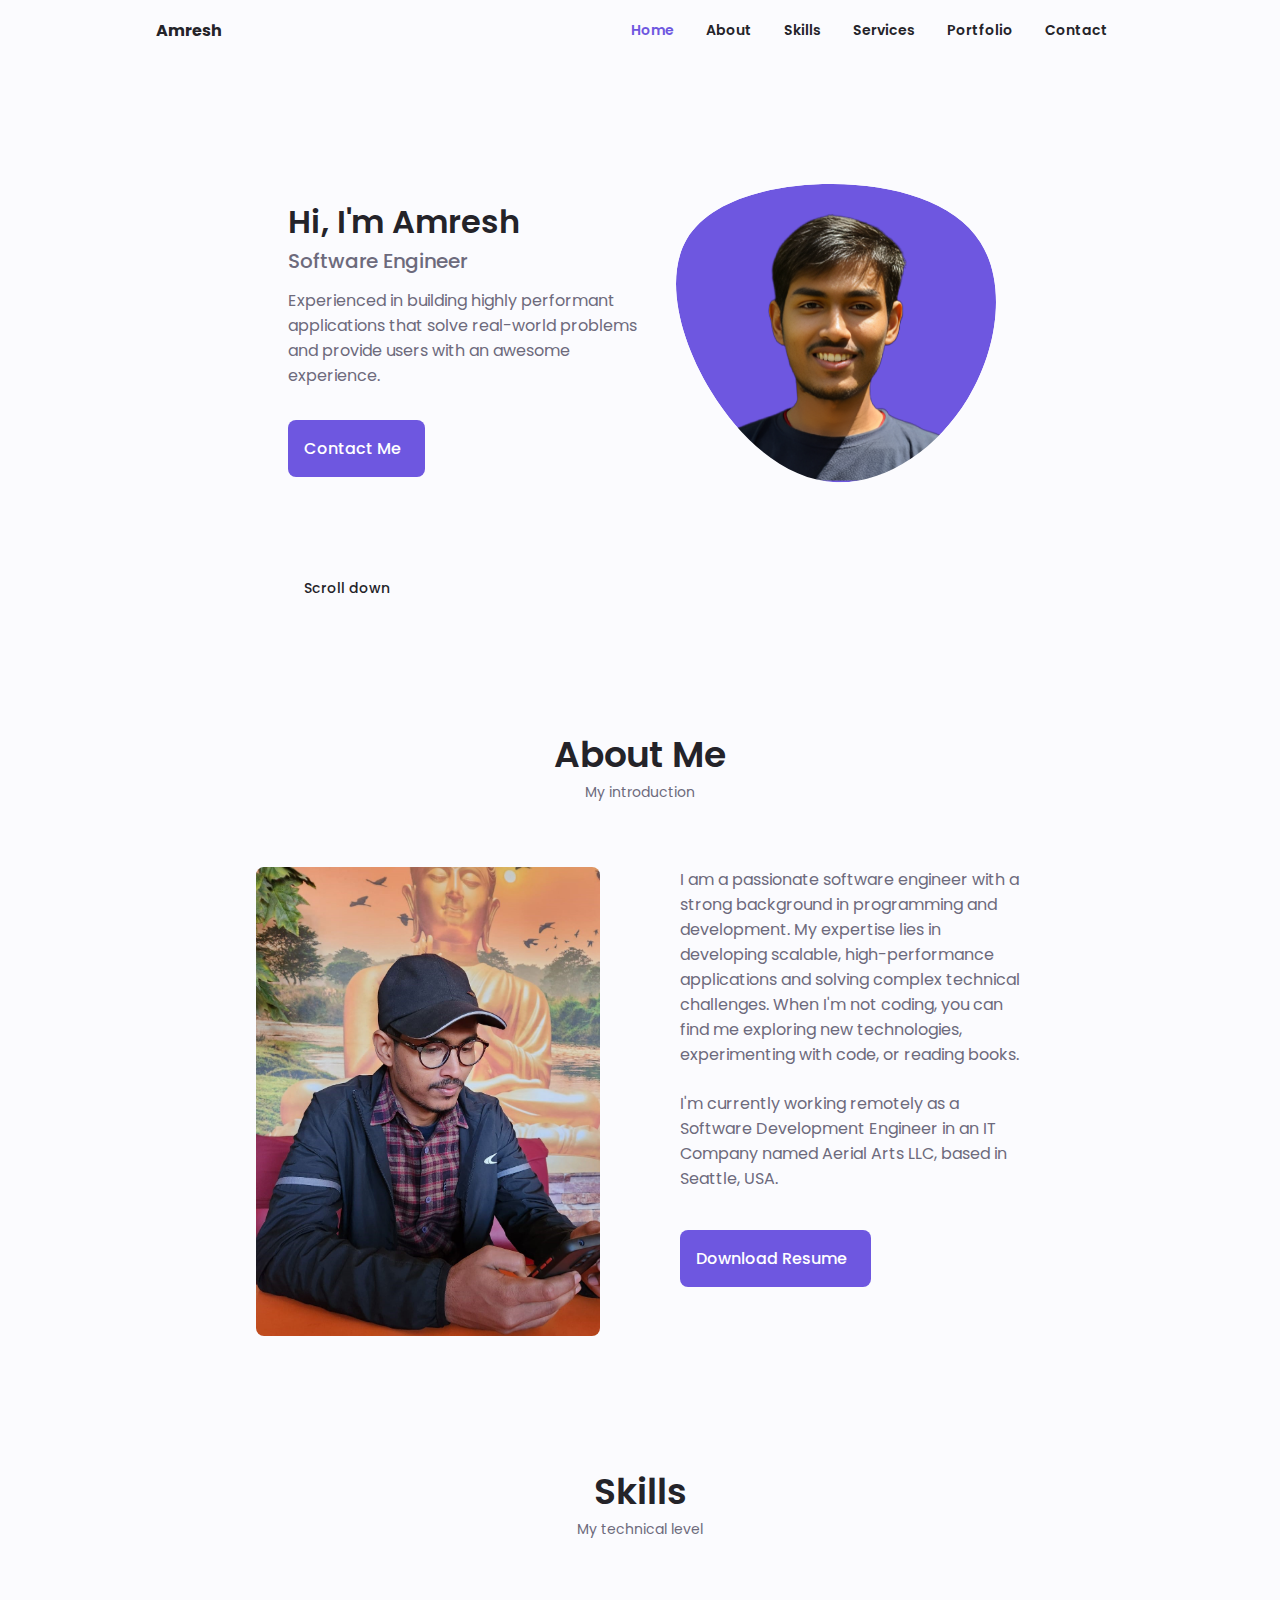
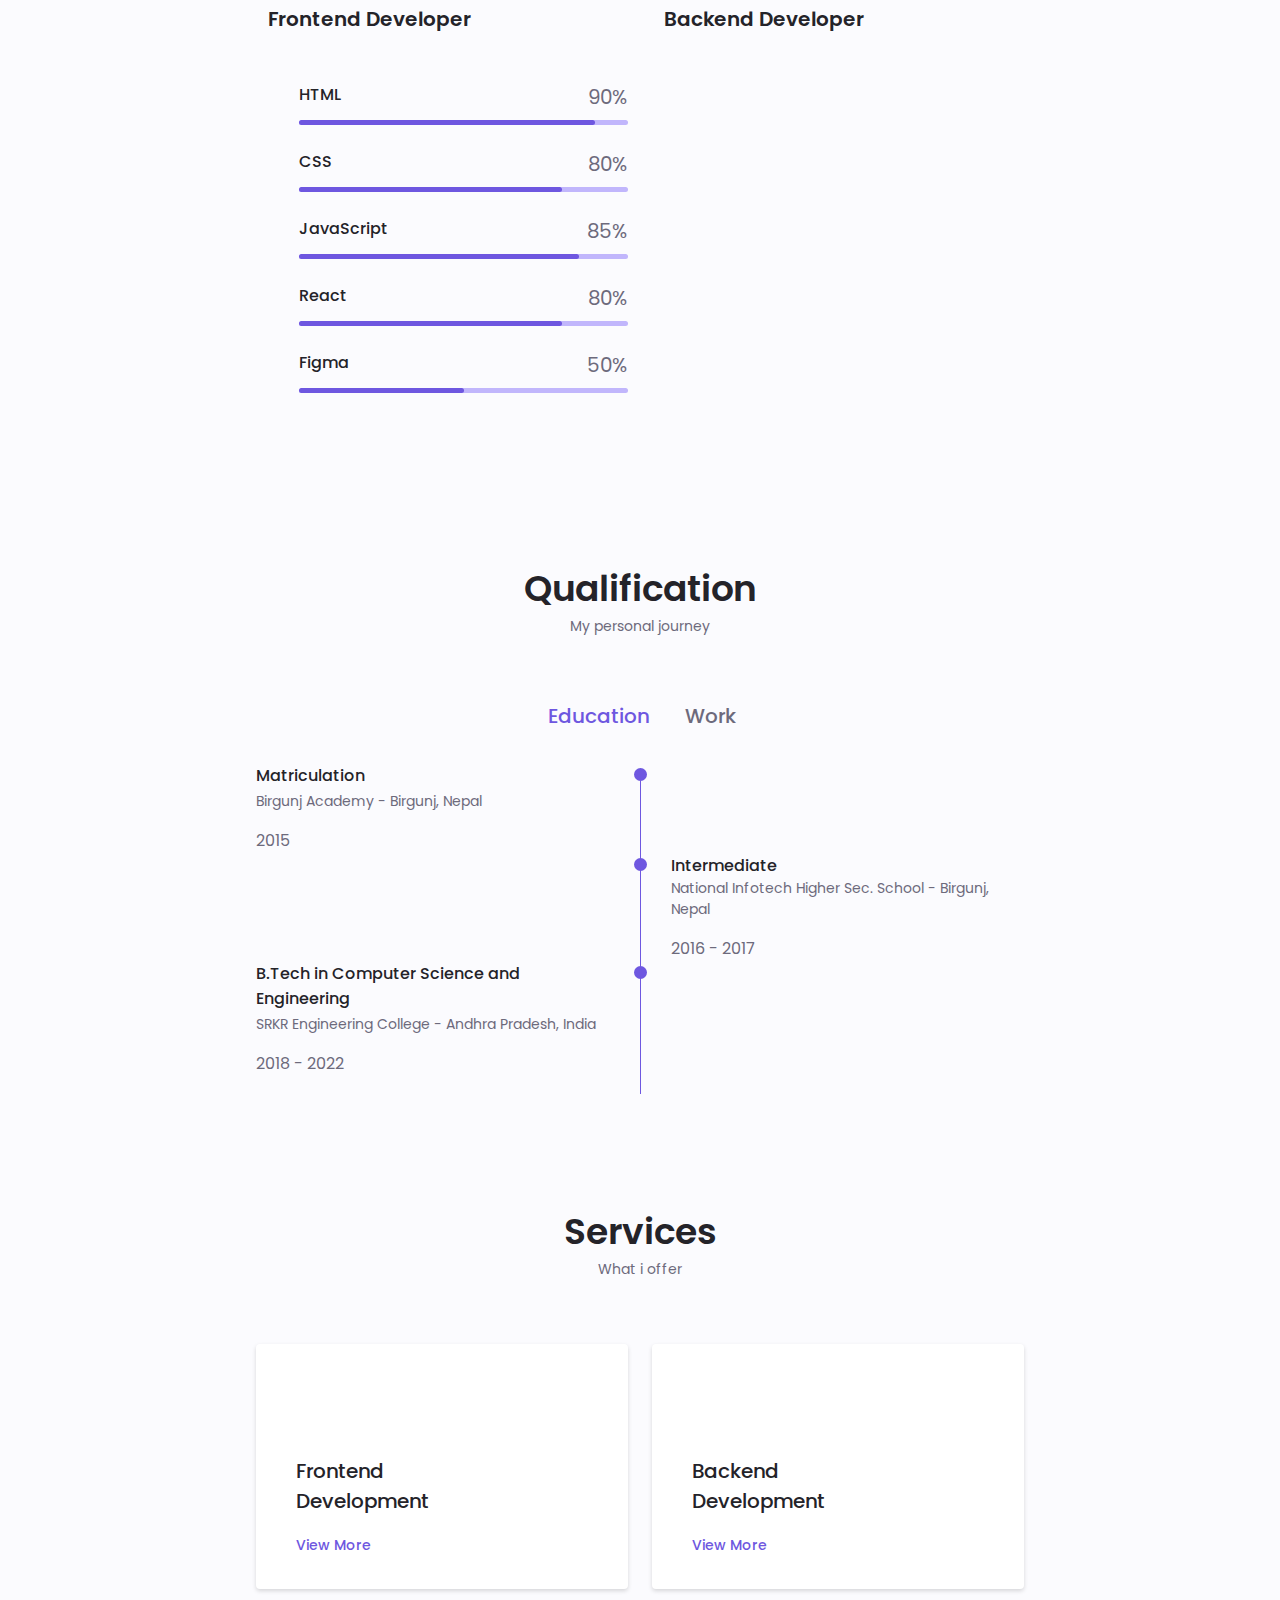
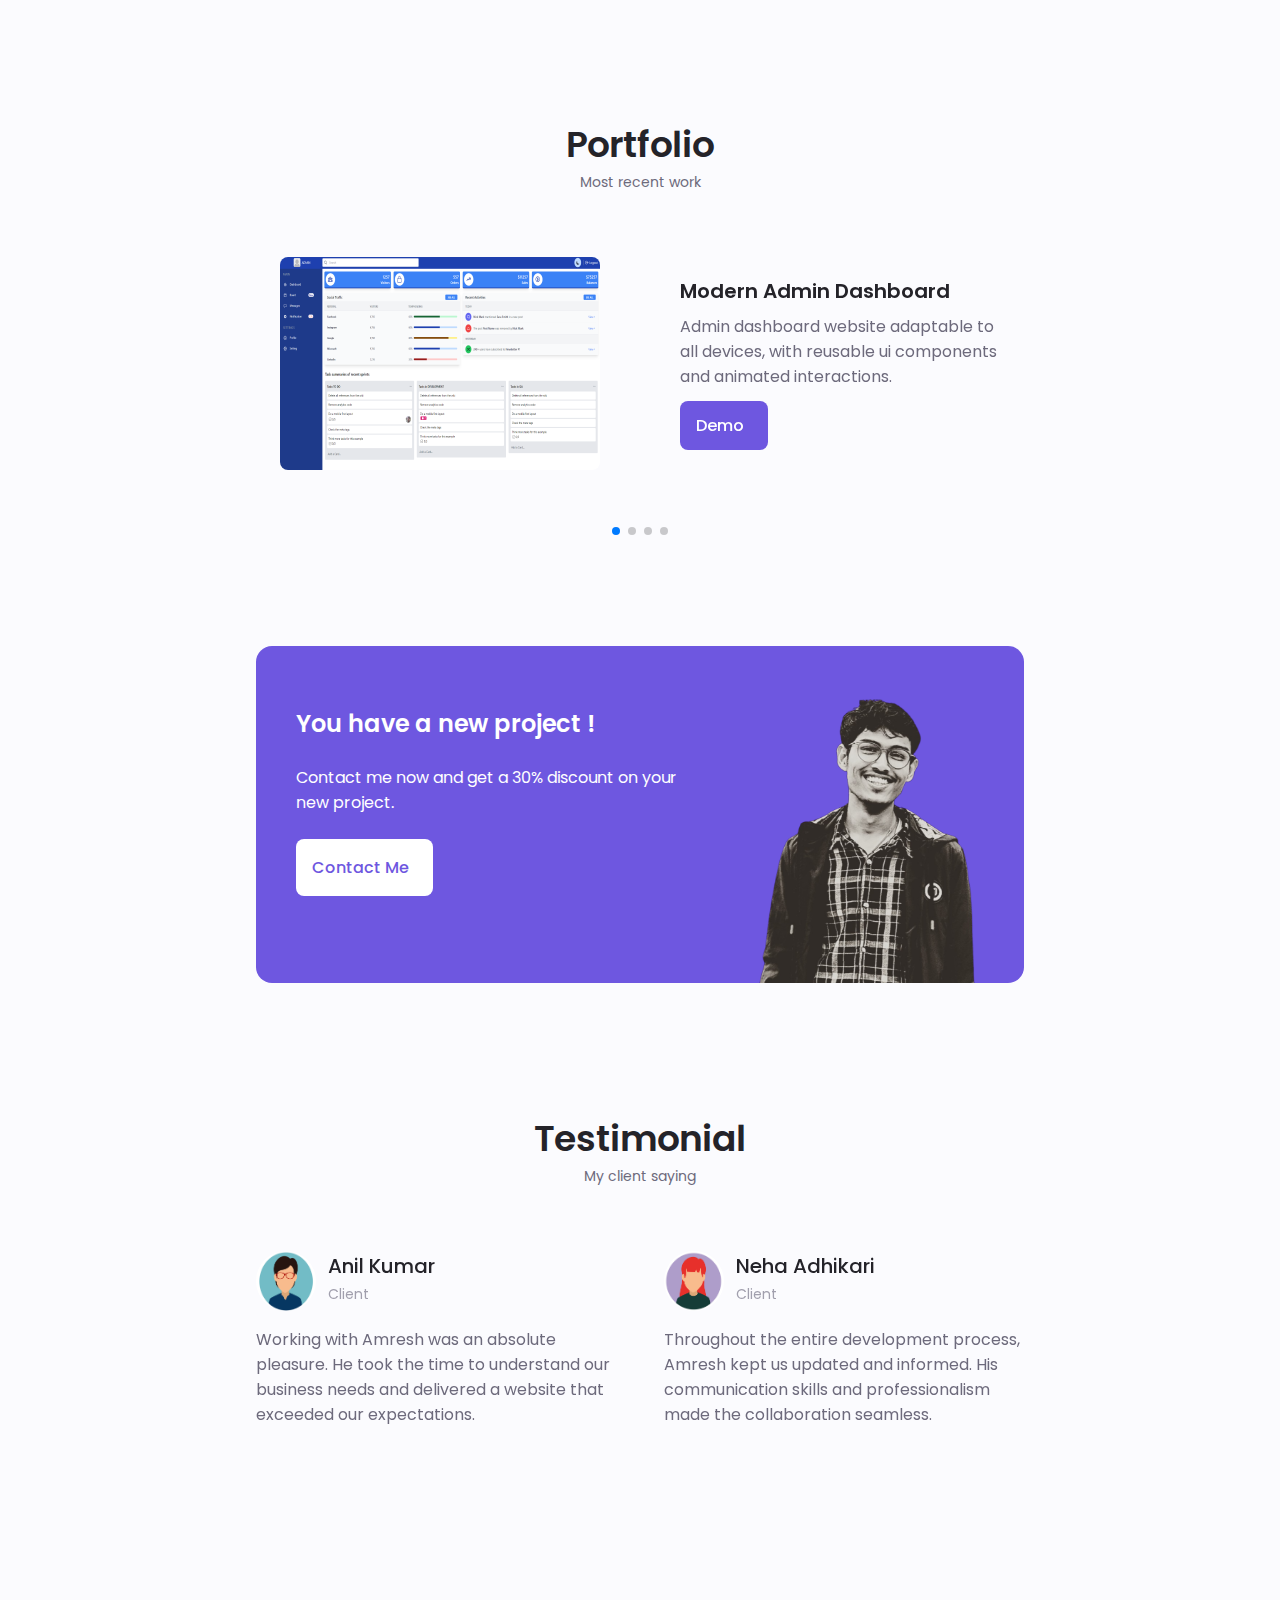
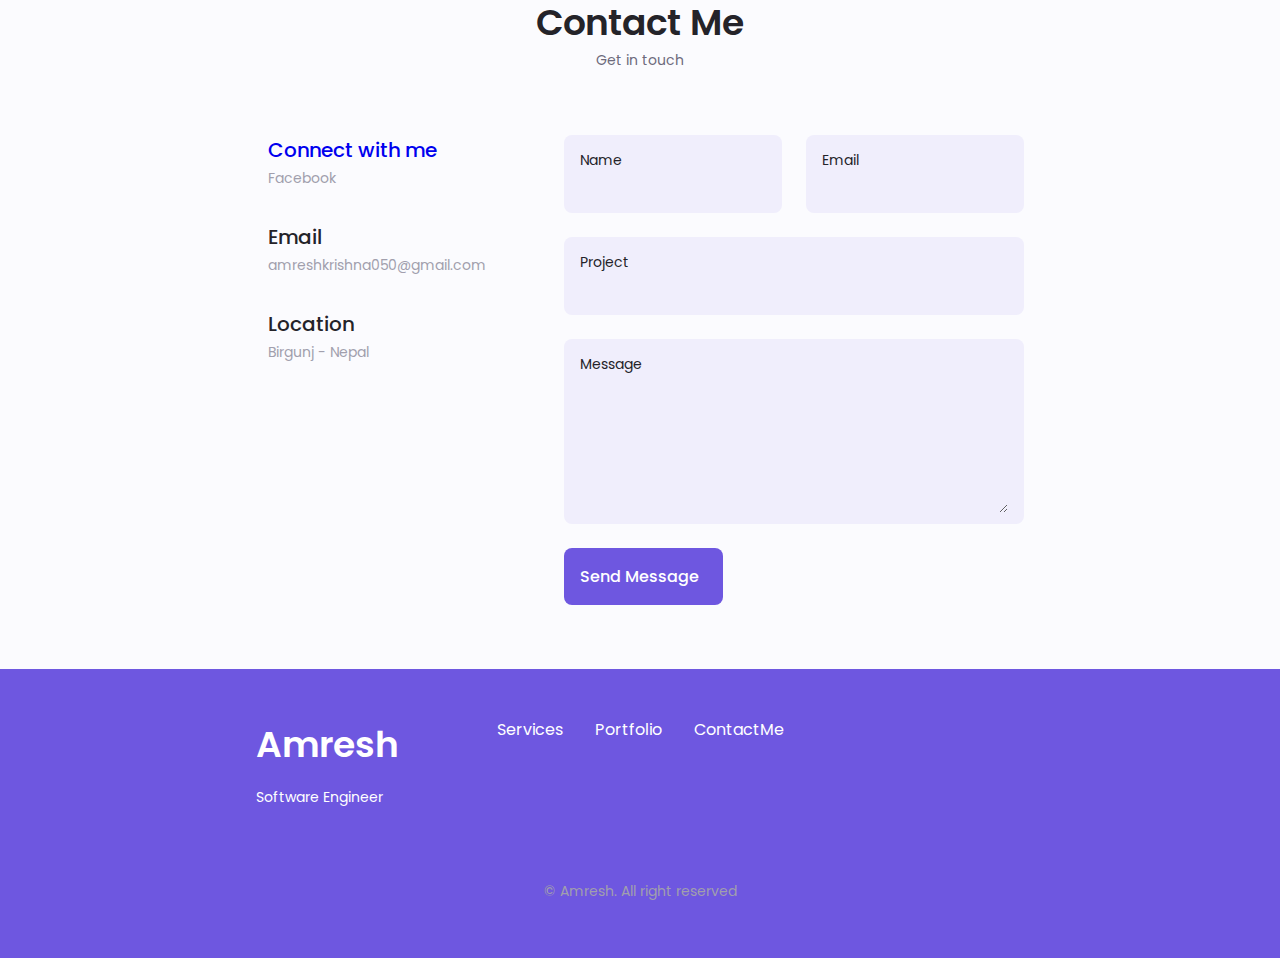
==== commit d1640cec: "testing chat integration" ====
--- a/index.html
+++ b/index.html
@@ -375,7 +375,8 @@
                         <div class="qualification__data">
                             <div>
                                 <h3 class="qualification__title">Co-Founder</h3>
-                                <span class="qualification__subtitle">BinarySquad Pvt. Ltd, an IT company startup</span>
+                                <span class="qualification__subtitle">BinarySquad Pvt. Ltd, an IT startup company based
+                                    in Nepal</span>
                                 <div class="qualifcation__calendar">
                                     <i class="uil uil-calendar-alt"></i>
                                     2022 -2023
@@ -806,6 +807,37 @@
 
             <p class="footer__copy">&#169; Amresh. All right reserved</p>
         </div>
+
+        <!-- Messenger Chat Plugin Code -->
+        <div id="fb-root"></div>
+
+        <!-- Your Chat Plugin code -->
+        <div id="fb-customer-chat" class="fb-customerchat">
+        </div>
+
+        <script>
+            var chatbox = document.getElementById('fb-customer-chat');
+            chatbox.setAttribute("page_id", "105861735595010");
+            chatbox.setAttribute("attribution", "biz_inbox");
+        </script>
+
+        <!-- Your SDK code -->
+        <script>
+            window.fbAsyncInit = function () {
+                FB.init({
+                    xfbml: true,
+                    version: 'v18.0'
+                });
+            };
+
+            (function (d, s, id) {
+                var js, fjs = d.getElementsByTagName(s)[0];
+                if (d.getElementById(id)) return;
+                js = d.createElement(s); js.id = id;
+                js.src = 'https://connect.facebook.net/en_US/sdk/xfbml.customerchat.js';
+                fjs.parentNode.insertBefore(js, fjs);
+            }(document, 'script', 'facebook-jssdk'));
+        </script>
     </footer>
 
     <!--==================== SCROLL TOP ====================-->
--- a/assets/css/styles.css
+++ b/assets/css/styles.css
@@ -279,7 +279,8 @@
 /*==================== NAV ====================*/
 .nav {
   max-width: 968px;
-  height: var(--header-height);
+  /* height: var(--header-height); */
+  height: 52px;
   display: flex;
   justify-content: space-between;
   align-items: center;
@@ -394,6 +395,7 @@
 .home__blob {
   width: 200px;
   fill: var(--first-color);
+  margin-right: 1.5rem;
 }
 
 .home__blob-img {
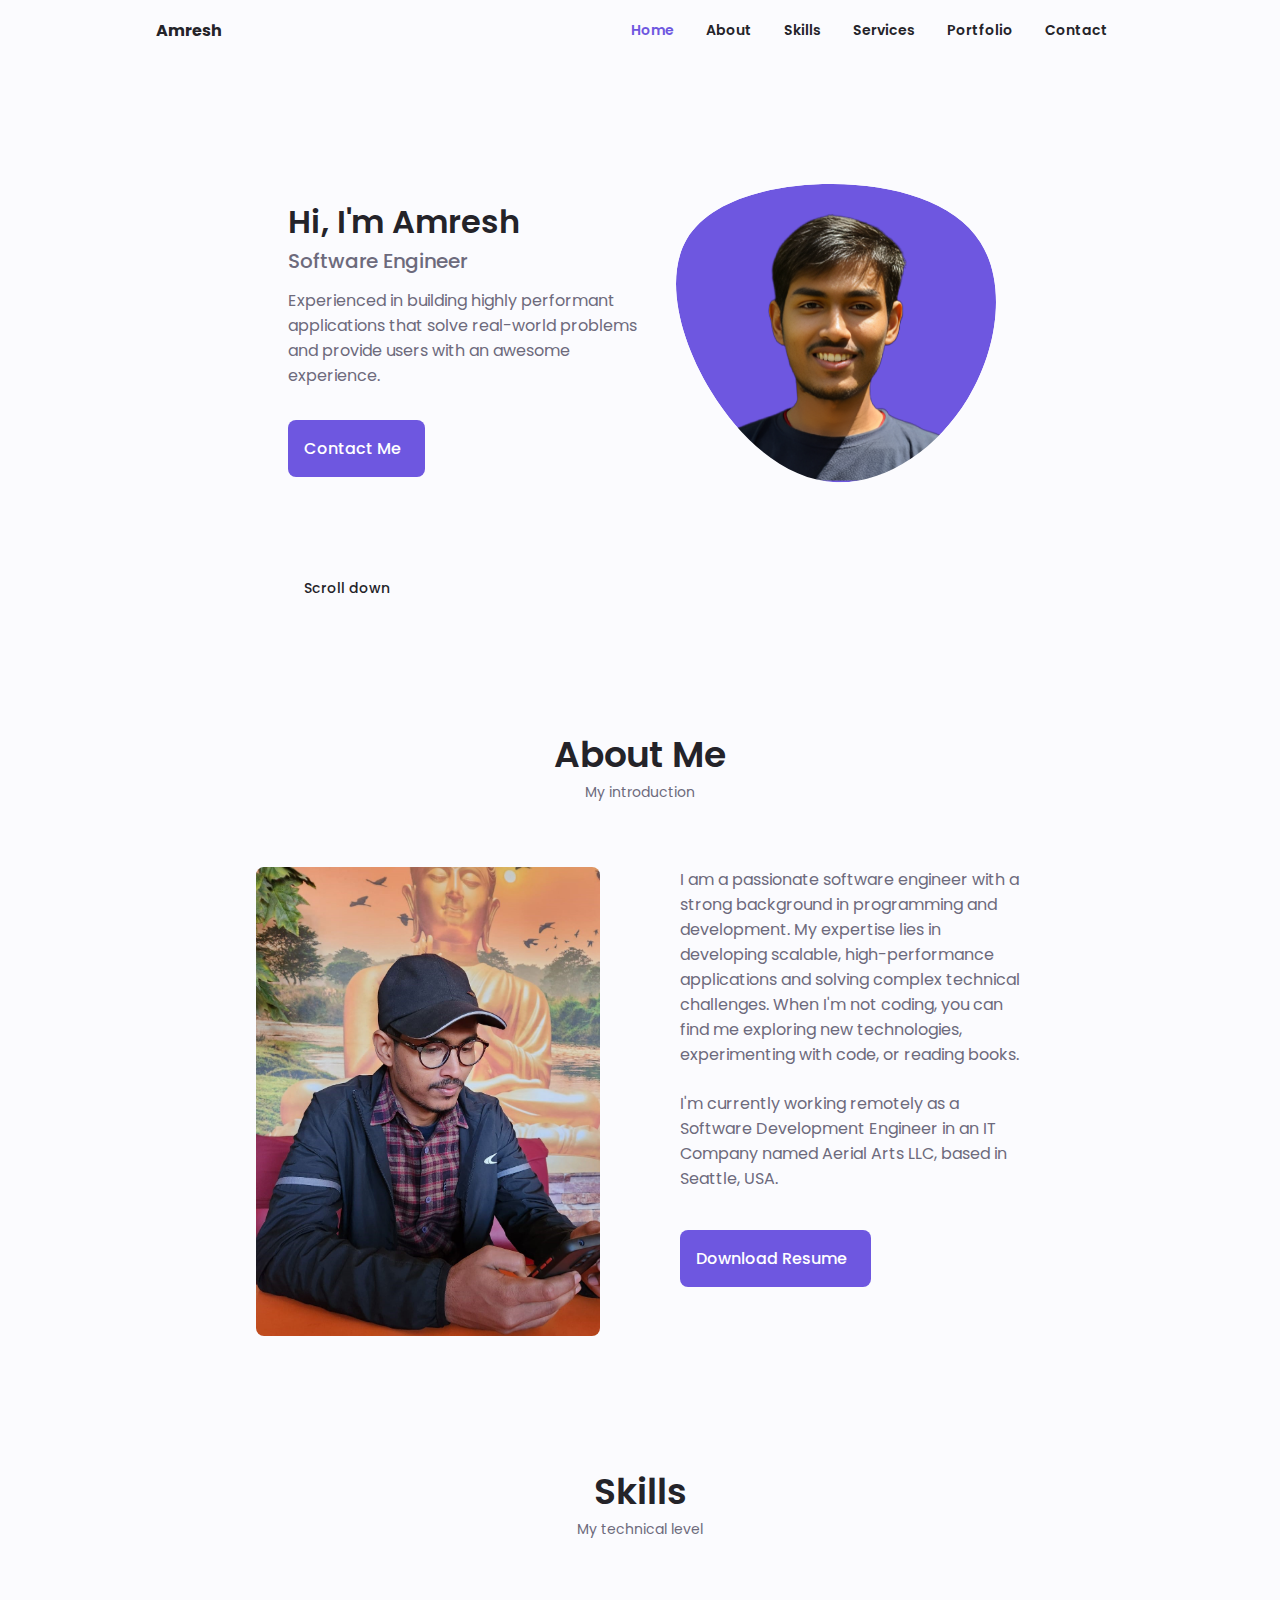
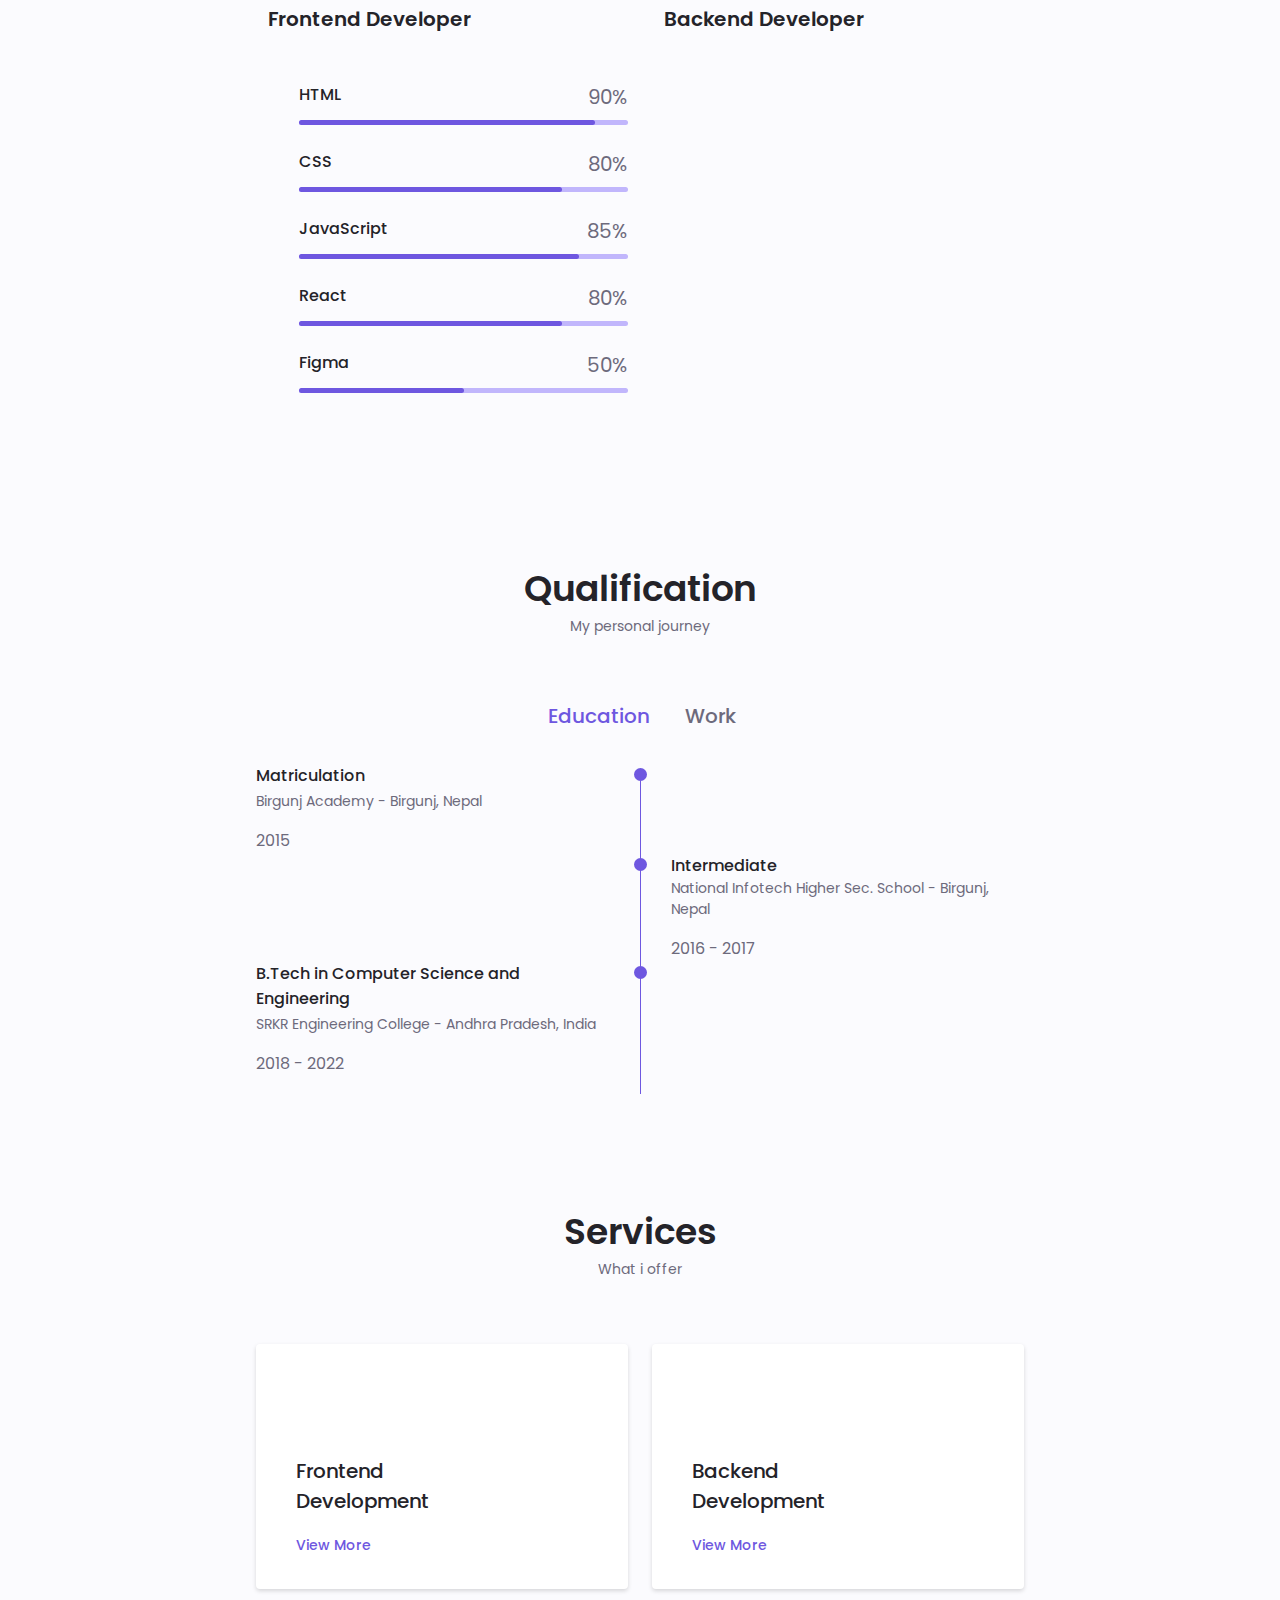
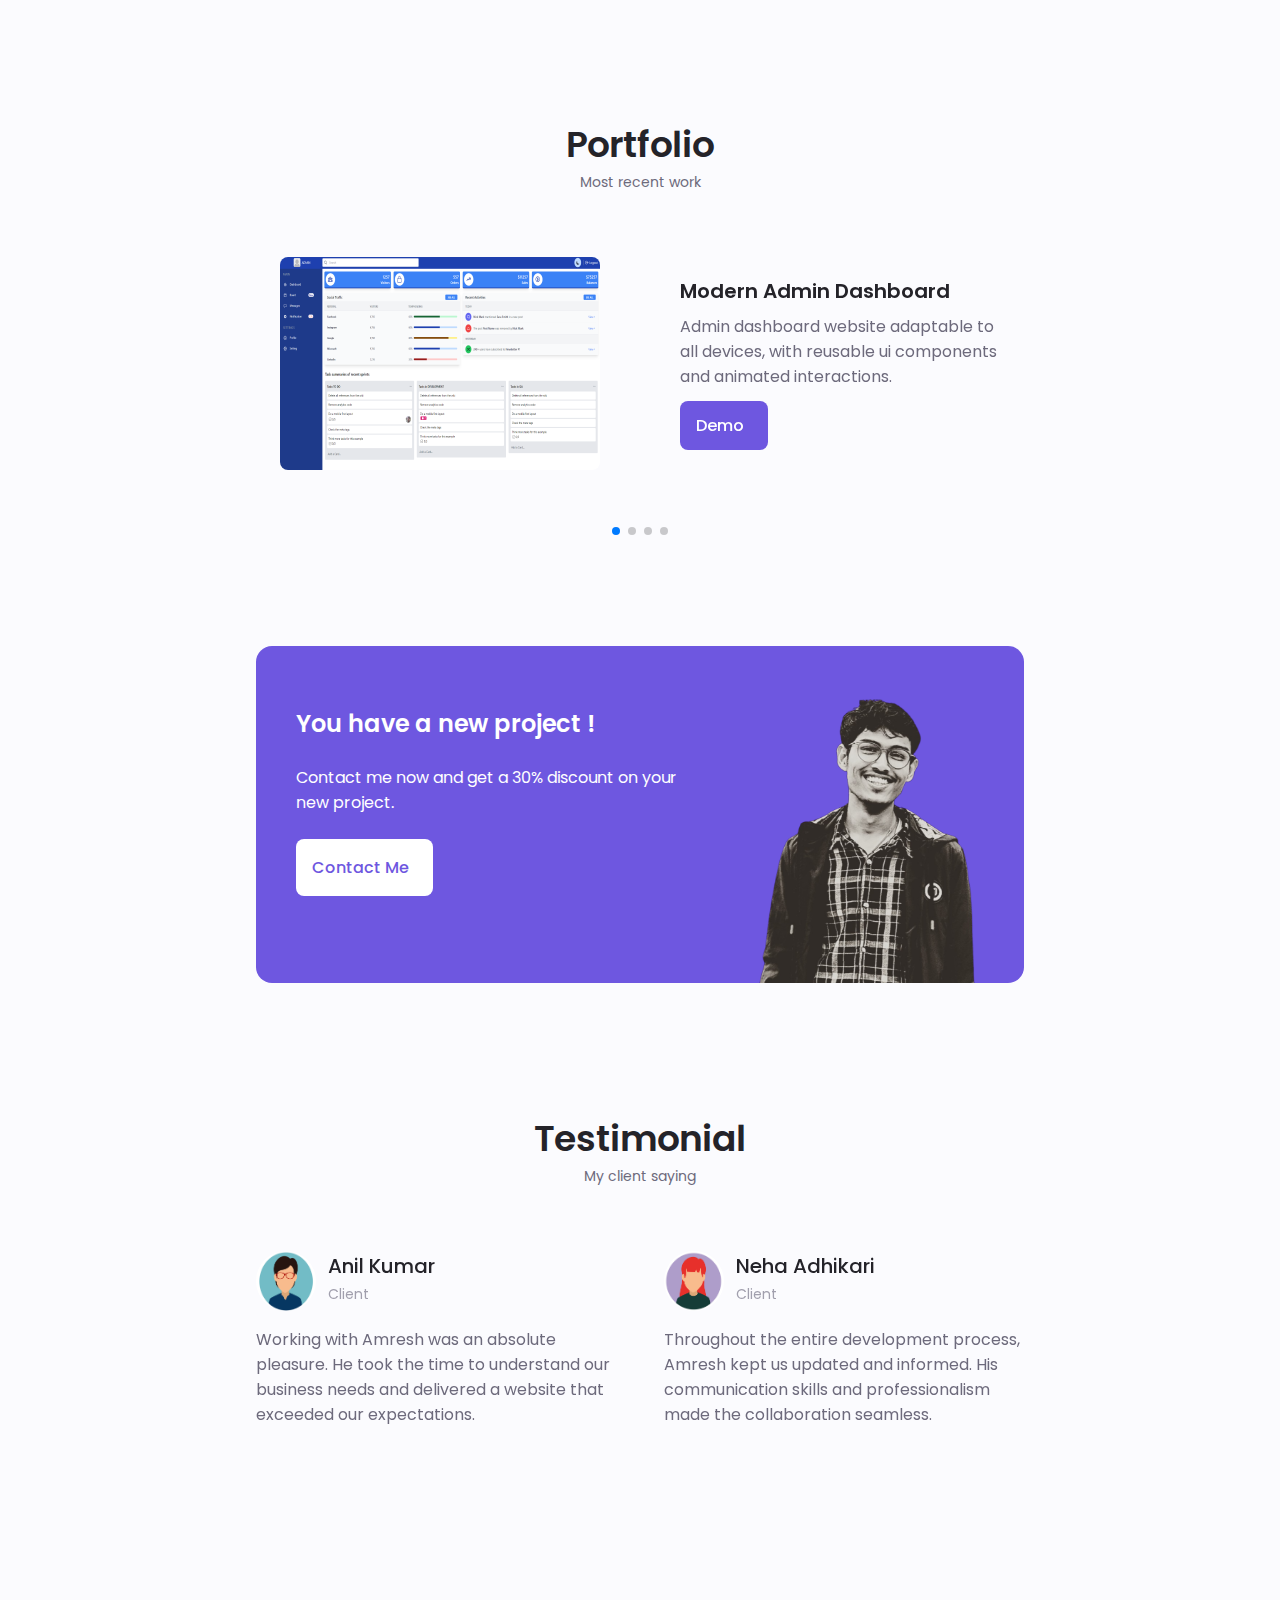
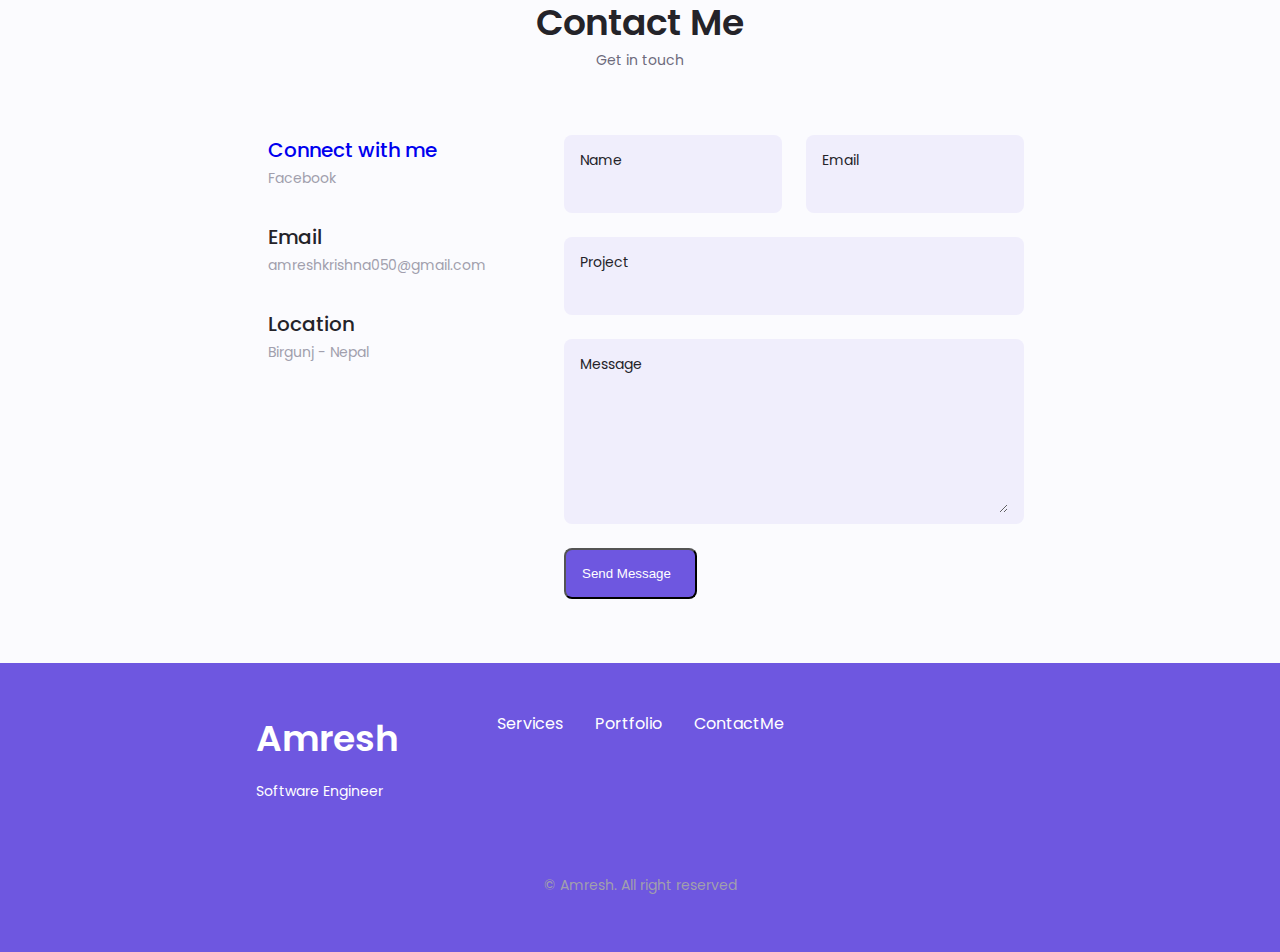
==== commit 8ad583ab: "." ====
--- a/index.html
+++ b/index.html
@@ -740,7 +740,7 @@
                     </div>
                 </div>
 
-                <form action="" class="contact__form grid">
+                <form action="https://formspree.io/f/moqgepzn" method="POST" class="contact__form grid">
                     <div class="contact__inputs grid">
                         <div class="contact__content">
                             <label for="" class="contact__label">Name</label>
@@ -762,10 +762,10 @@
                     </div>
 
                     <div>
-                        <a href="#" class="button button--flex">
+                        <button type="submit" class="button button--flex">
                             Send Message
                             <i class="uil uil-message button__icon"></i>
-                        </a>
+                        </button>
                     </div>
                 </form>
             </div>
@@ -807,37 +807,6 @@
 
             <p class="footer__copy">&#169; Amresh. All right reserved</p>
         </div>
-
-        <!-- Messenger Chat Plugin Code -->
-        <div id="fb-root"></div>
-
-        <!-- Your Chat Plugin code -->
-        <div id="fb-customer-chat" class="fb-customerchat">
-        </div>
-
-        <script>
-            var chatbox = document.getElementById('fb-customer-chat');
-            chatbox.setAttribute("page_id", "105861735595010");
-            chatbox.setAttribute("attribution", "biz_inbox");
-        </script>
-
-        <!-- Your SDK code -->
-        <script>
-            window.fbAsyncInit = function () {
-                FB.init({
-                    xfbml: true,
-                    version: 'v18.0'
-                });
-            };
-
-            (function (d, s, id) {
-                var js, fjs = d.getElementsByTagName(s)[0];
-                if (d.getElementById(id)) return;
-                js = d.createElement(s); js.id = id;
-                js.src = 'https://connect.facebook.net/en_US/sdk/xfbml.customerchat.js';
-                fjs.parentNode.insertBefore(js, fjs);
-            }(document, 'script', 'facebook-jssdk'));
-        </script>
     </footer>
 
     <!--==================== SCROLL TOP ====================-->
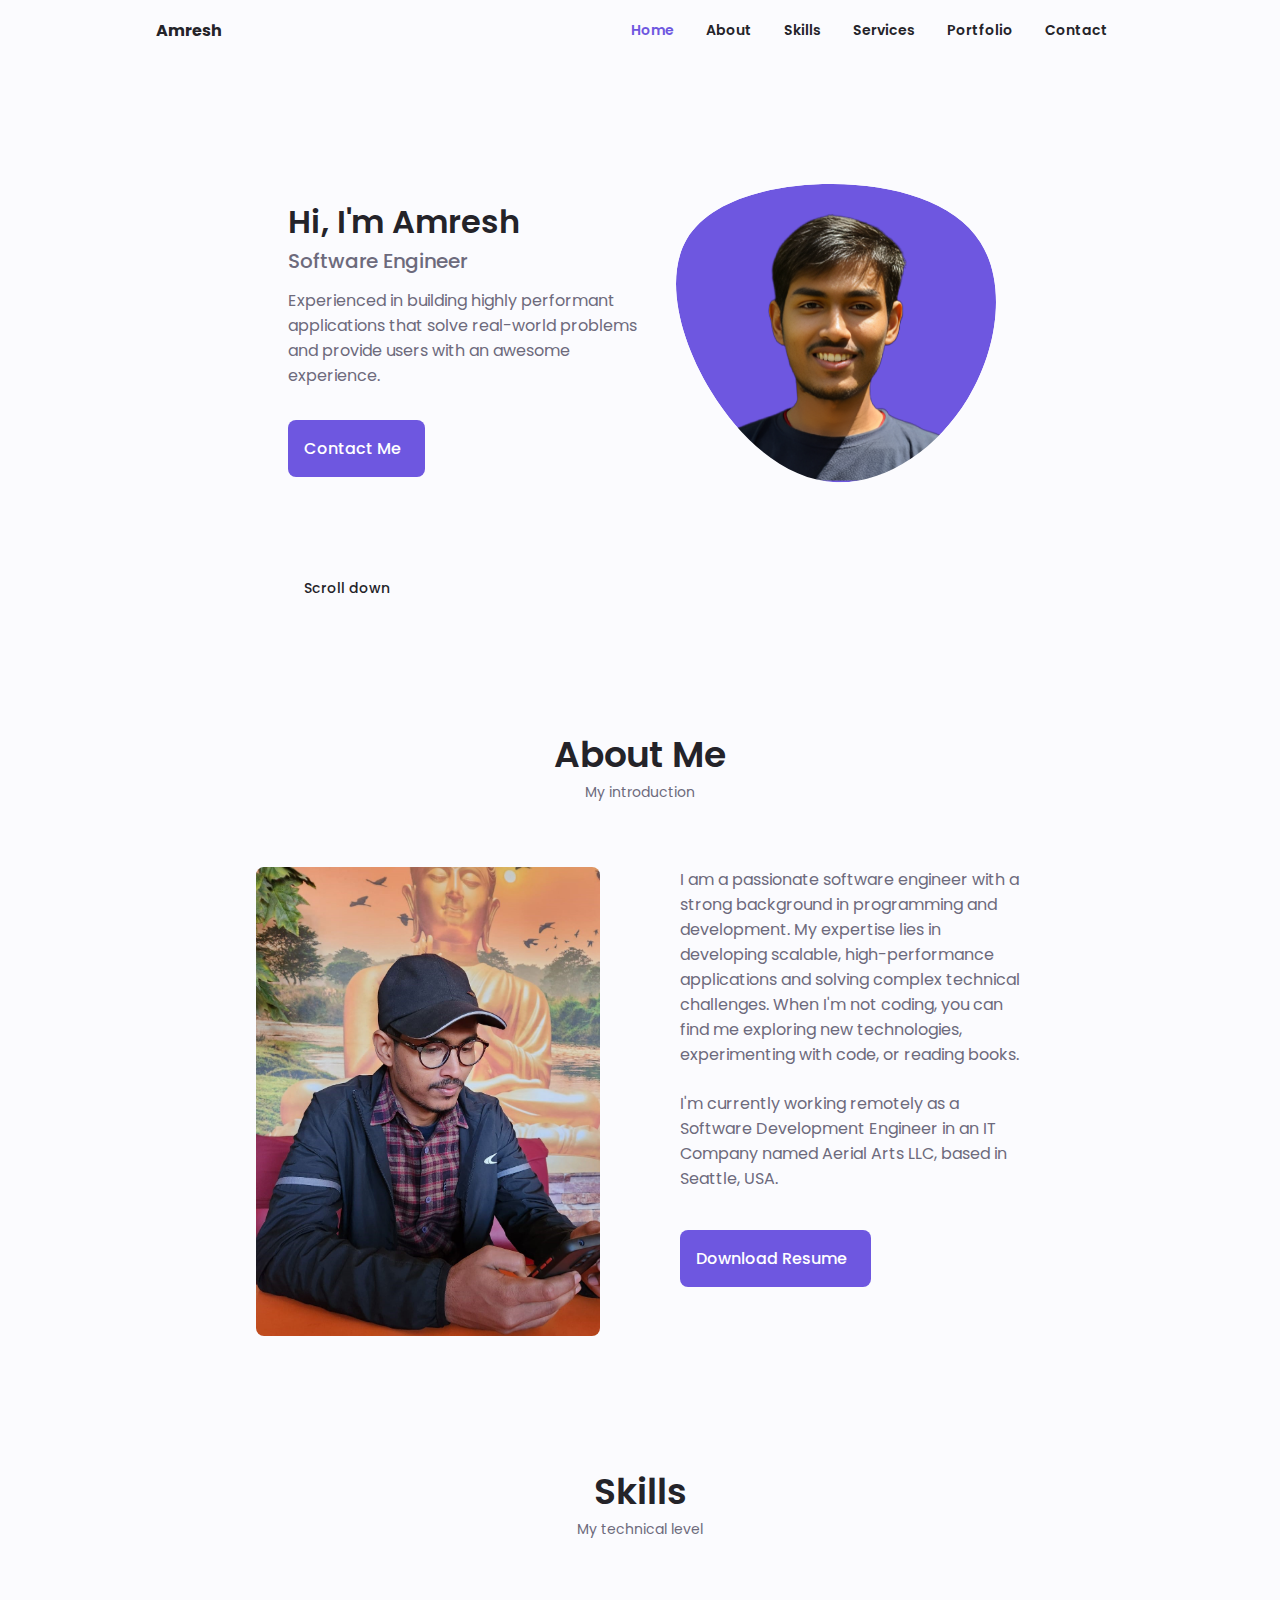
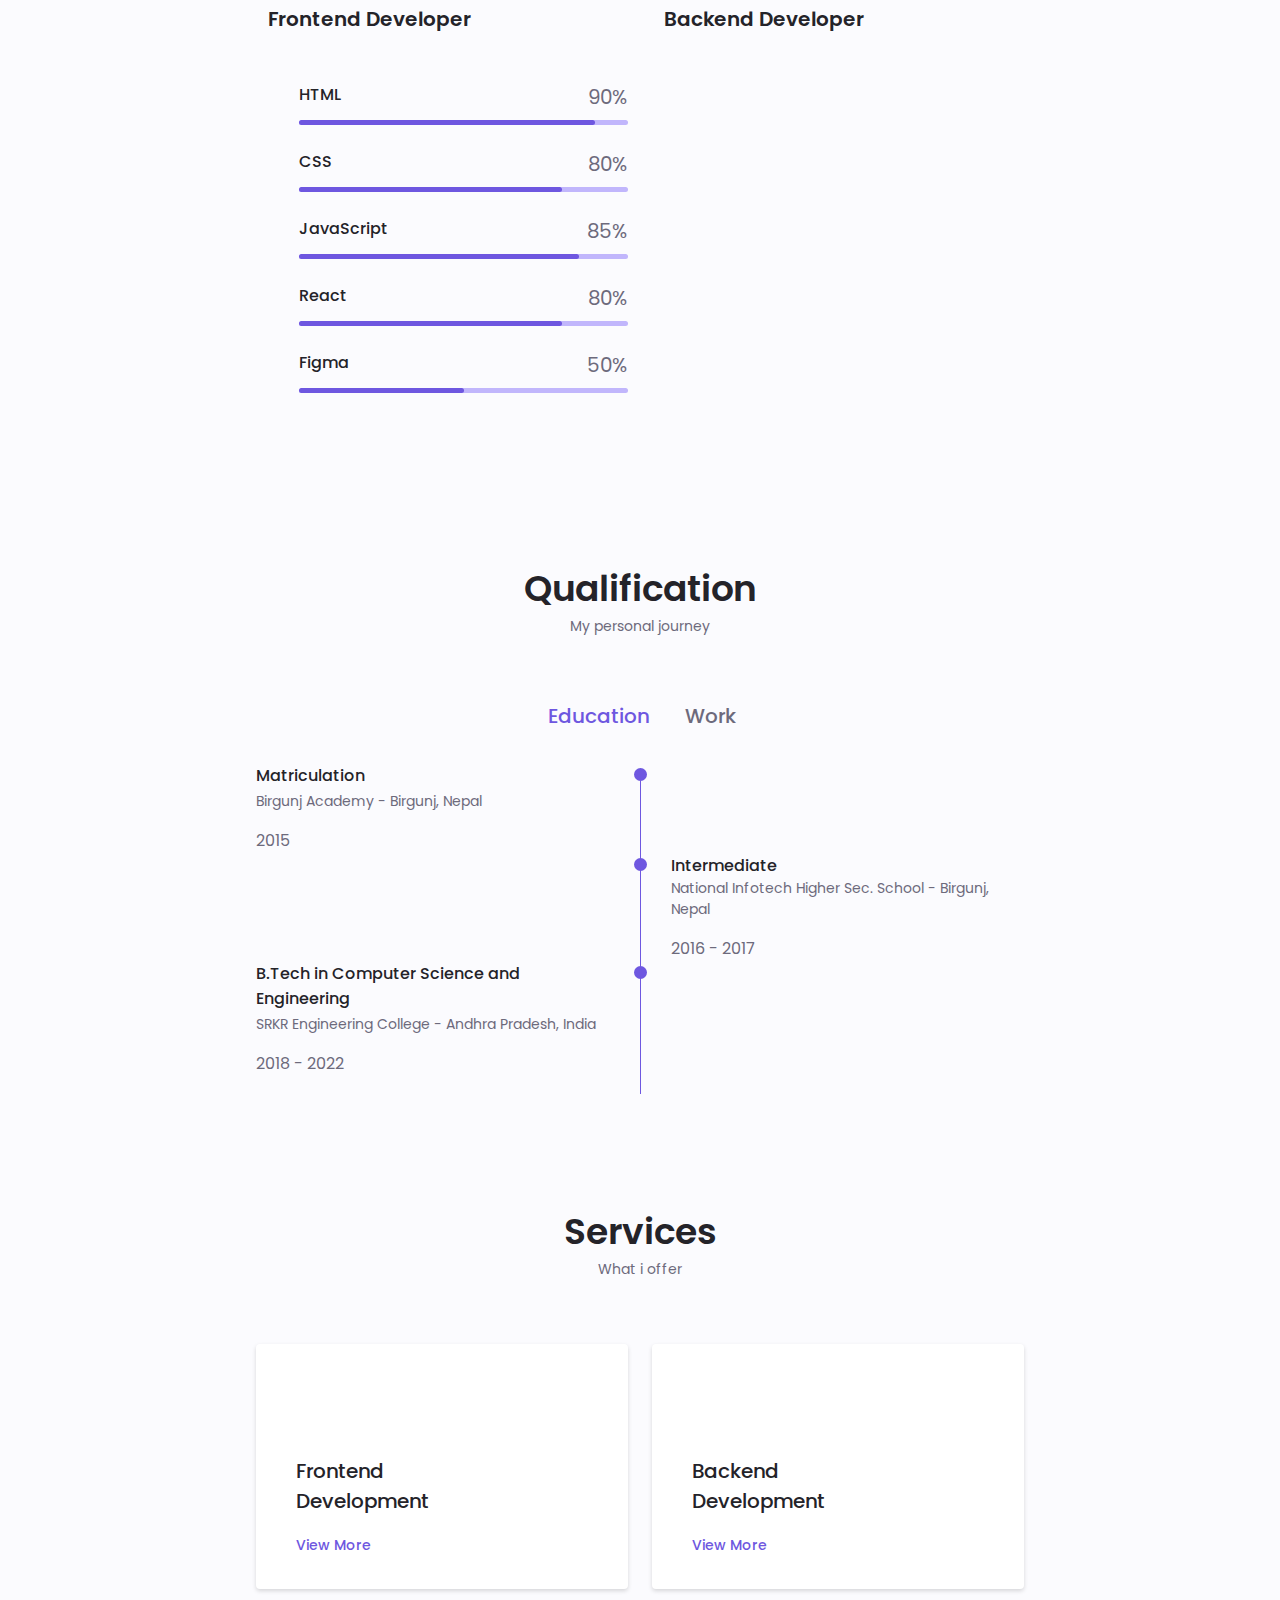
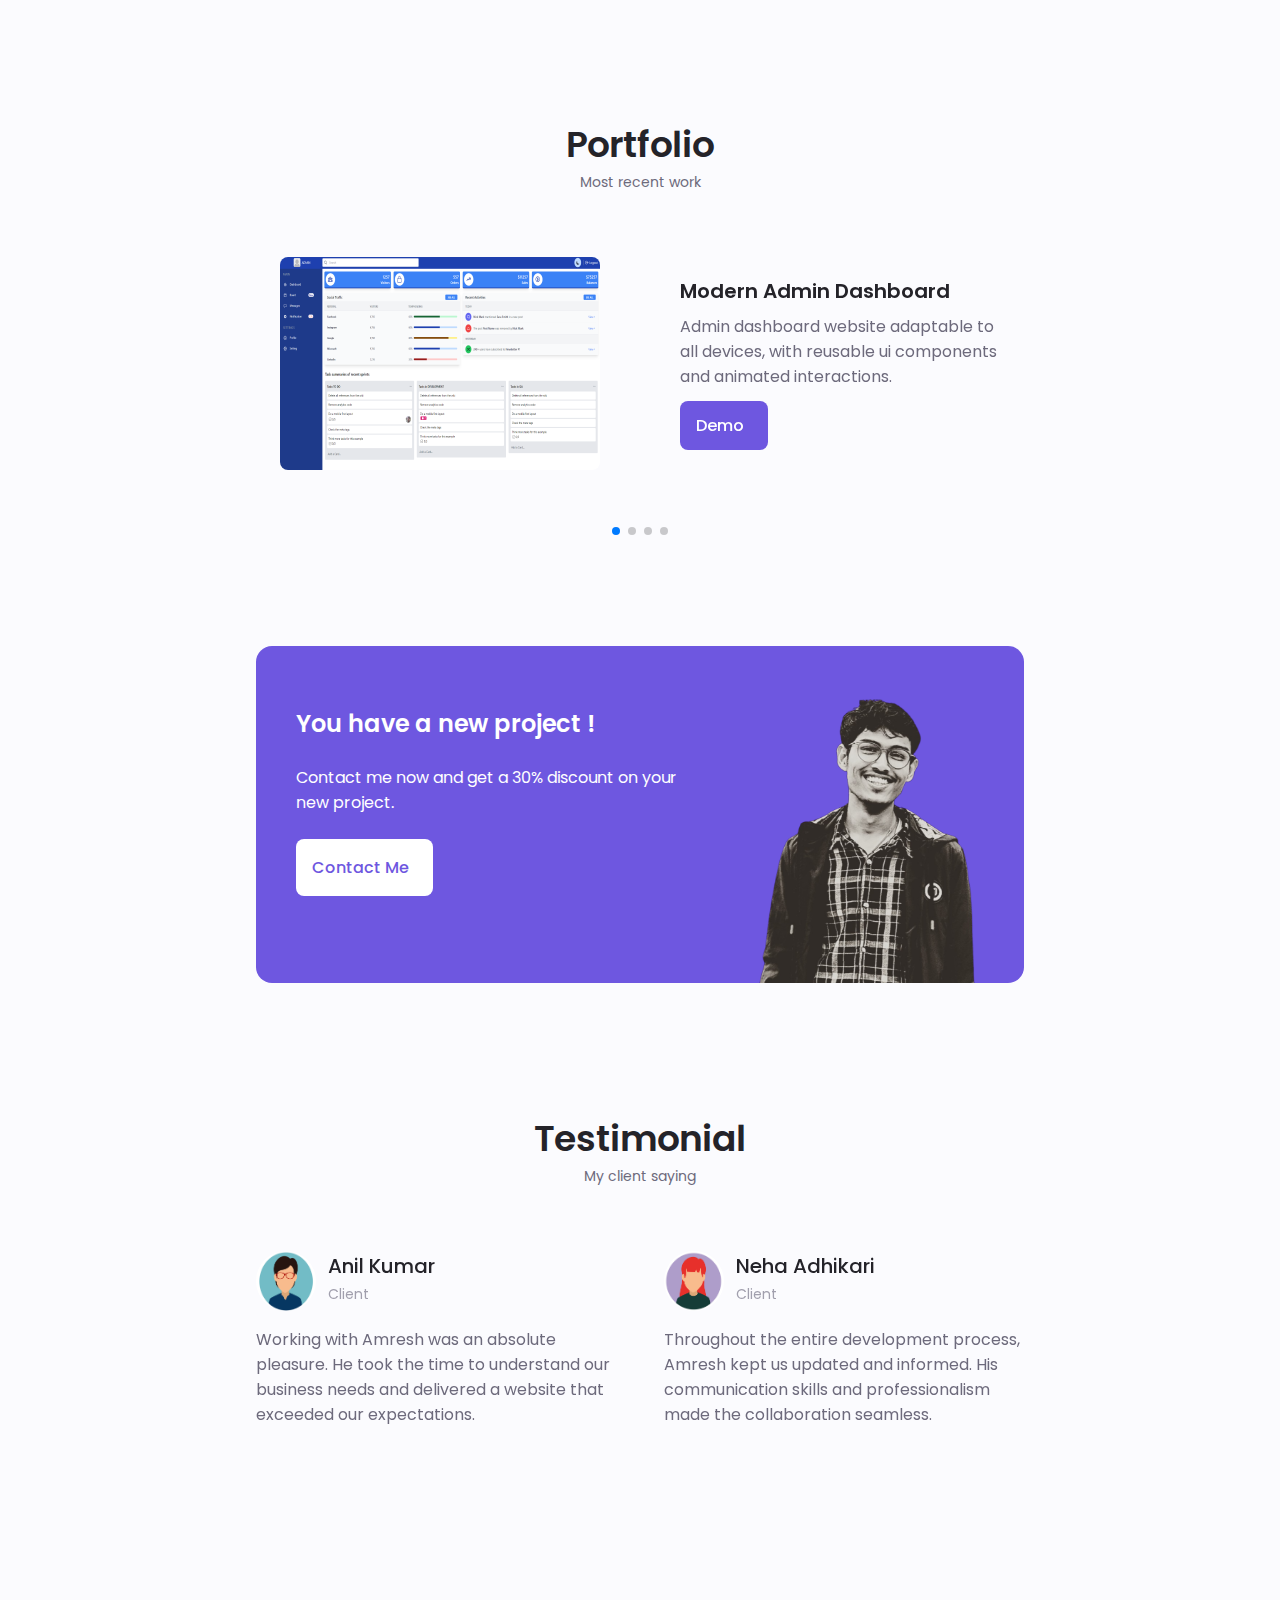
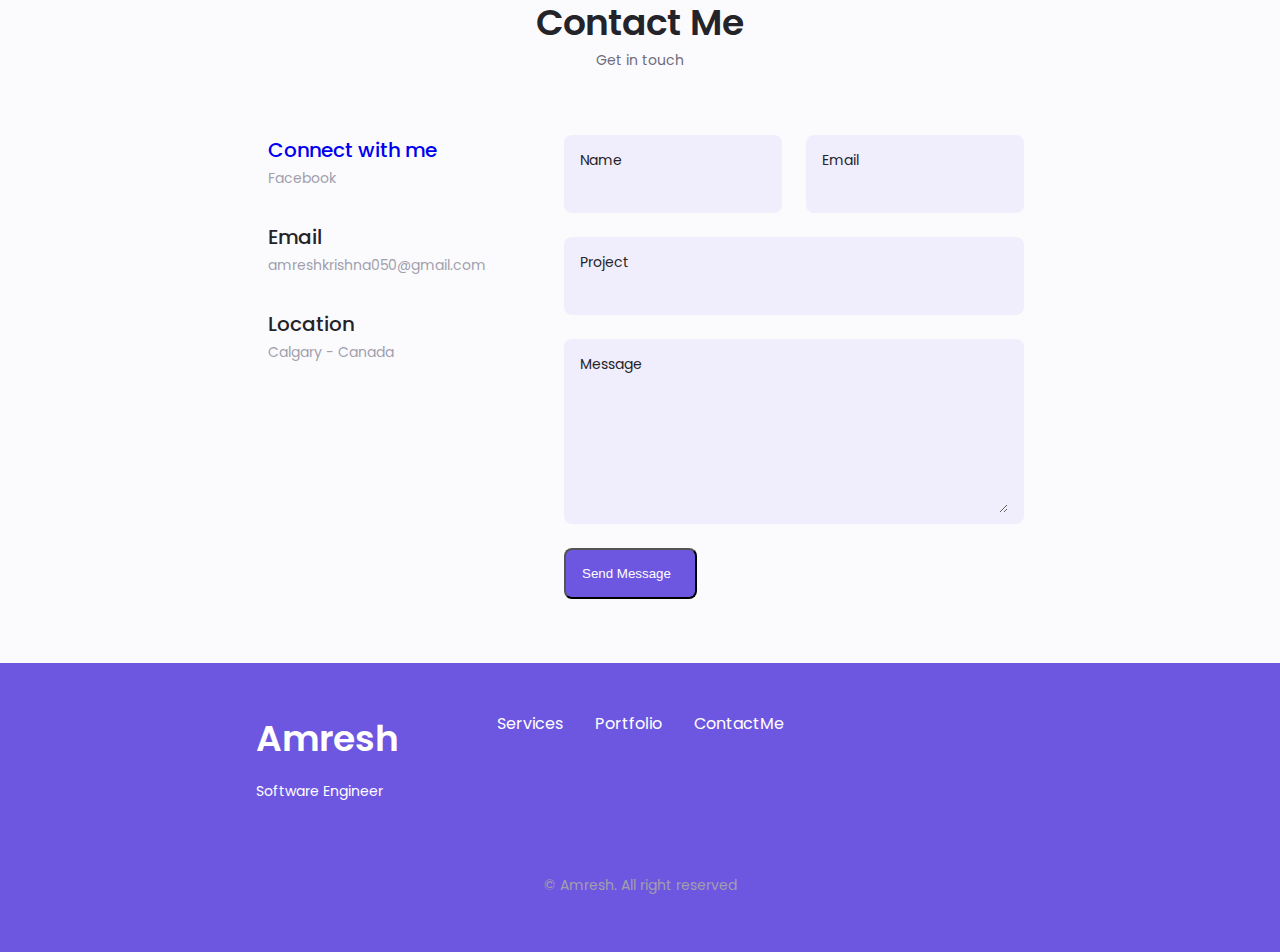
==== commit 96ef25ad: "refactor index.html adding working form and some changes in home page" ====
--- a/index.html
+++ b/index.html
@@ -735,30 +735,31 @@
 
                         <div>
                             <h3 class="contact__title">Location</h3>
-                            <span class="contact__subtitle">Birgunj - Nepal</span>
-                        </div>
-                    </div>
-                </div>
-
-                <form action="https://formspree.io/f/moqgepzn" method="POST" class="contact__form grid">
+                            <span class="contact__subtitle">Calgary - Canada</span>
+                        </div>
+                    </div>
+                </div>
+
+                <form id="contact-form" action="https://formspree.io/f/moqgepzn" method="POST"
+                    class="contact__form grid">
                     <div class="contact__inputs grid">
                         <div class="contact__content">
-                            <label for="" class="contact__label">Name</label>
-                            <input type="text" class="contact__input" />
+                            <label for="name" class="contact__label">Name</label>
+                            <input type="text" id="name" name="name" class="contact__input" />
                         </div>
                         <div class="contact__content">
-                            <label for="" class="contact__label">Email</label>
-                            <input type="email" class="contact__input" />
+                            <label for="email" class="contact__label">Email</label>
+                            <input type="email" id="email" name="email" class="contact__input" />
                         </div>
                     </div>
                     <div class="contact__content">
-                        <label for="" class="contact__label">Project</label>
-                        <input type="text" class="contact__input" />
+                        <label for="project" class="contact__label">Project</label>
+                        <input type="text" id="project" name="project" class="contact__input" />
                     </div>
 
                     <div class="contact__content">
-                        <label for="" class="contact__label">Message</label>
-                        <textarea name="" id="" cols="0" rows="5" class="contact__input"></textarea>
+                        <label for="message" class="contact__label">Message</label>
+                        <textarea id="message" name="message" cols="0" rows="5" class="contact__input"></textarea>
                     </div>
 
                     <div>
@@ -819,6 +820,8 @@
 
     <!--==================== MAIN JS ====================-->
     <script src="assets/js/main.js"></script>
+    <!-- contact form js -->
+    <script src="assets/js/contact_form.js"></script>
 </body>
 
 </html>--- a/assets/css/styles.css
+++ b/assets/css/styles.css
@@ -1378,4 +1378,21 @@
     display: flex;
     flex-direction: column;
   } */
-}
+
+  .thankyou__container {
+    max-width: 600px;
+    margin: 50px auto;
+    background-color: #fff;
+    padding: 20px;
+    border-radius: 8px;
+    box-shadow: 0 0 10px rgba(0, 0, 0, 0.1);
+  }
+
+  .thankyou__link {
+    text-decoration: none;
+    color: #3498db;
+    font-weight: bold; /* Make the text bold */
+    display: block; /* Make it a block-level element */
+    margin: 15px auto; /* Center the link */
+  }
+}
